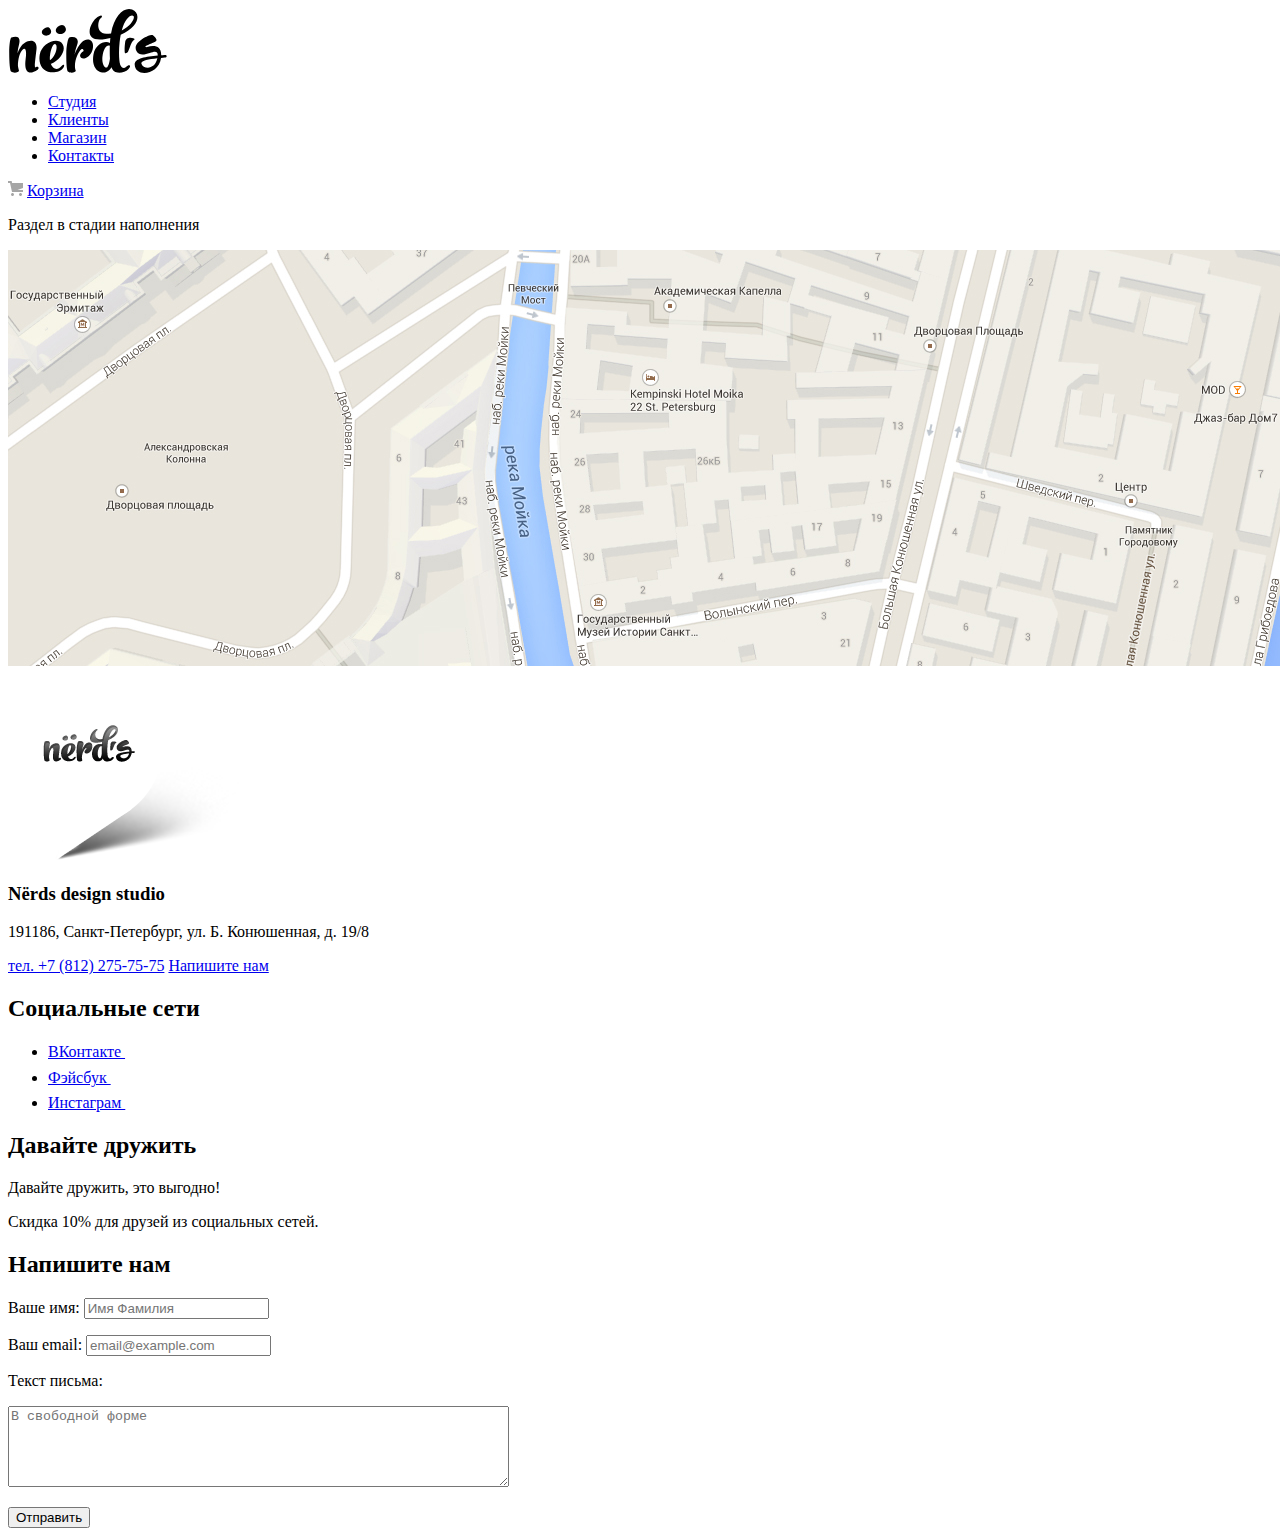
==== blank.html @ 5f4d78aa "Обновила графику" ====
<!DOCTYPE html>
<html lang="ru">
  <head>
    <meta charset="utf-8">
    <title>HTML Academy: Нёрдс</title>
  </head>
  <body>
    <header>
      <a href="index.html">
        <img src="img/nerds_logo.svg" alt="Логотип Нёрдс" width="160" height="65">
      </a>
      <nav aria-label="Меню сайта">
        <ul>
          <li>
            <a href="blank.html">Студия</a>
          </li>
          <li>
            <a href="blank.html">Клиенты</a>
          </li>
          <li>
            <a href="catalog.html">Магазин</a>
          </li>
          <li>
            <a href="blank.html">Контакты</a>
          </li>
        </ul>
      </nav>
      <img src="img/cart-icon.svg" alt="Корзина" width="15" height="15">
      <a href="blank.html">Корзина</a>
    </header>
    <main>
        <p>Раздел в стадии наполнения</p>
    </main>
    <footer>
        <div>
          <img src="img/map.jpg" alt="Карта" width="1440" height="416">
          <img src="img/map-marker1.png" alt="Маркер" width="231" height="190">
            <!--  <iframe src="https://www.google.com/maps/embed?pb=!1m18!1m12!1m3!1d2819.5283589627174!2d38.97233031541479!3d45.03449897909824!2m3!1f0!2f0!3f0!3m2!1i1024!2i768!4f13.1!3m3!1m2!1s0x0%3A0x0!2zNDXCsDAyJzA0LjIiTiAzOMKwNTgnMjguMyJF!5e0!3m2!1sru!2sru!4v1589564414701!5m2!1sru!2sru" width="600" height="450" frameborder="0" style="border:0;" allowfullscreen="" aria-hidden="false" tabindex="0"></iframe> -->
        </div>
        <div>
          <h3>Nёrds design studio</h3>
          <p>191186, Санкт-Петербург, ул. Б. Конюшенная, д. 19/8 </p>
          <a href="tel:+78122757575">тел. +7 (812) 275-75-75</a> 
          <a href="blank.html">Напишите нам</a>
        </div>
        <section>
          <h2>Социальные сети</h2>
          <ul>
            <li>
              <a href="https://vk.com/#">ВКонтакте 
                <img src="img/vk-icon.svg" alt="Вк">
              </a> 
            </li>
            <li>
              <a href="https://ru-ru.facebook.com/#">Фэйсбук
                <img src="img/fb-icon.svg" alt="Фэйсбук">
              </a>
            </li>
            <li>
              <a href="https://www.instagram.com/#">Инстаграм
                <img src="img/insta-icon.svg" alt="Инстаграм">
              </a>
            </li>
          </ul>
        </section>
        <section>
          <h2>Давайте дружить</h2>
          <p>Давайте дружить, это выгодно!</p>
          <p>Скидка 10% для друзей из социальных сетей.</p>
        </section>
      </footer>
      <section>
        <h2>Напишите нам</h2>
        <form action="https://echo.htmlacademy.ru/" method="POST">
          <p>
            <label for="appointment-name">Ваше имя:</label>
            <input type="text" name="name" id="appointment-name" placeholder="Имя Фамилия">
        </p>
        <p>
          <label for="appointment-mail">Ваш email:</label>
          <input type="mail" name="mail" id="appointment-mail" placeholder="email@example.com">
        </p>
        <p>
          <p>Текст письма:</p>
          <textarea name="comment" id="appointment-comment" cols="60" rows="5"placeholder="В свободной форме"></textarea>
        </p>
        <button type="submit">Отправить</button>
        </form>
      </section>
    </body>
  </html>
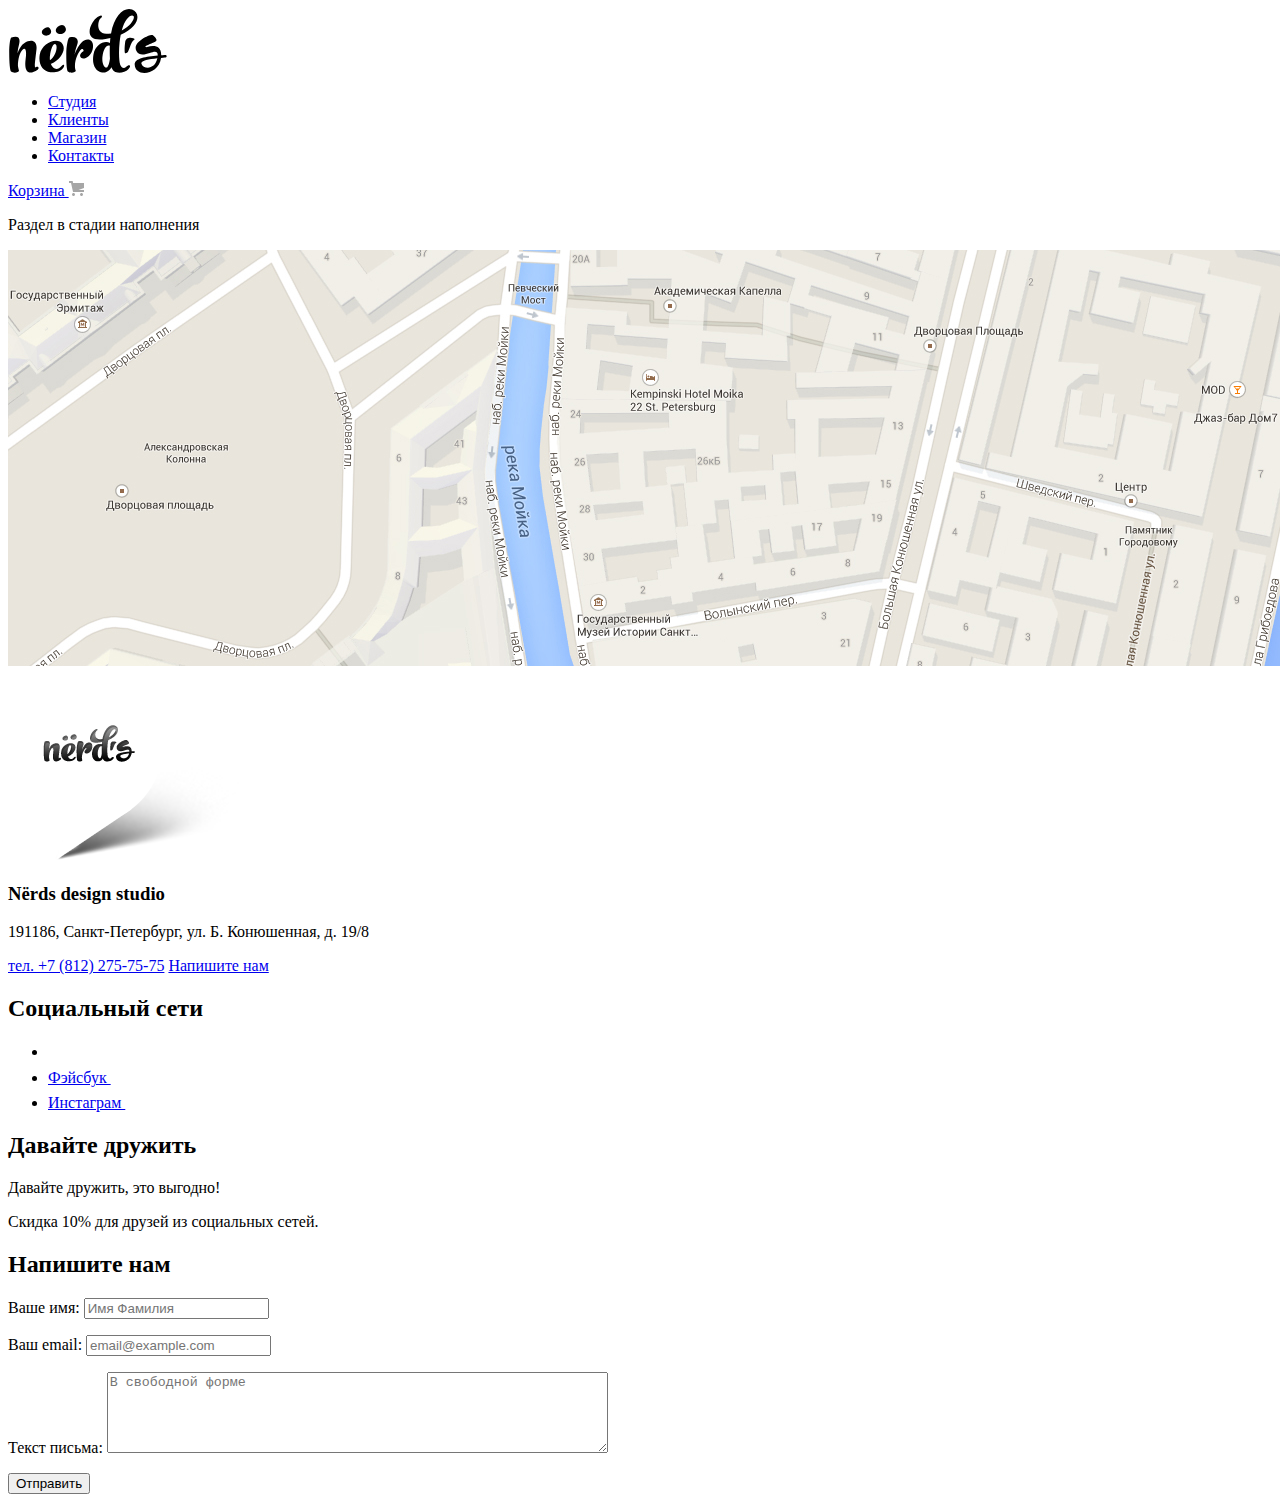
==== commit 86d3e753: "Исправление замечаний" ====
--- a/blank.html
+++ b/blank.html
@@ -25,8 +25,13 @@
           </li>
         </ul>
       </nav>
-      <img src="img/cart-icon.svg" alt="Корзина" width="15" height="15">
-      <a href="blank.html">Корзина</a>
+      <a href="#">Корзина
+        <svg width="15" height="15" viewBox="0 0 15 15" fill="none" xmlns="http://www.w3.org/2000/svg">
+          <path d="M4.5 15C5.32843 15 6 14.3284 6 13.5C6 12.6716 5.32843 12 4.5 12C3.67157 12 3 12.6716 3 13.5C3 14.3284 3.67157 15 4.5 15Z" fill="#A6A6A6"/>
+          <path d="M12.5 15C13.3284 15 14 14.3284 14 13.5C14 12.6716 13.3284 12 12.5 12C11.6716 12 11 12.6716 11 13.5C11 14.3284 11.6716 15 12.5 15Z" fill="#A6A6A6"/>
+          <path d="M15 2H4.07L3.648 0H0V2H2.031L4.016 11H15V9H9.441L15 6.951V2Z" fill="#A6A6A6"/>
+        </svg>
+      </a>
     </header>
     <main>
         <p>Раздел в стадии наполнения</p>
@@ -44,21 +49,26 @@
           <a href="blank.html">Напишите нам</a>
         </div>
         <section>
-          <h2>Социальные сети</h2>
+          <h2>Социальный сети</h2>
           <ul>
             <li>
-              <a href="https://vk.com/#">ВКонтакте 
-                <img src="img/vk-icon.svg" alt="Вк">
+              <svg xmlns="http://www.w3.org/2000/svg" width="26" height="15" viewBox="0 0 26 15">
+                <path fill="#FFF" d="M16.138 11.51c.956-.309 2.18 2.04 3.483 2.939.978.681 1.727.534 1.727.534l3.473-.05s1.815-.112.957-1.554c-.071-.12-.503-1.069-2.585-3.022-2.177-2.043-1.882-1.712.739-5.244 1.597-2.153 2.236-3.468 2.036-4.028-.192-.539-1.365-.399-1.365-.399L20.69.713c-.381.001-.704.119-.851.515-.003.004-.621 1.666-1.445 3.079-1.741 2.989-2.436 3.148-2.724 2.961-.661-.433-.494-1.737-.494-2.664 0-2.897.432-4.105-.846-4.417-.427-.104-.739-.172-1.828-.182-1.392-.021-2.574 0-3.244.329-.445.223-.786.712-.579.74.26.035.843.16 1.155.586.401.552.389 1.789.389 1.789s.229 3.411-.54 3.834c-.528.29-1.25-.302-2.803-3.016-.793-1.388-1.392-2.922-1.392-2.922s-.116-.285-.326-.441c-.25-.185-.6-.244-.6-.244L.848.684S.29.7.085.946c-.182.218-.015.668-.015.668s2.909 6.881 6.203 10.347c3.02 3.182 6.452 2.971 6.452 2.971h1.555s.469-.054.709-.312c.224-.24.214-.691.214-.691s-.031-2.109.935-2.419z"/>
+              </svg>
               </a> 
             </li>
             <li>
               <a href="https://ru-ru.facebook.com/#">Фэйсбук
-                <img src="img/fb-icon.svg" alt="Фэйсбук">
+                <svg xmlns="http://www.w3.org/2000/svg" width="12" height="22" viewBox="0 0 12 22">
+                  <path fill="#FFF" d="M12 4V0H8a4 4 0 0 0-4 4v4H0v4h4v10h4V12h4V8H8V4h4z"/>
+                </svg>
               </a>
             </li>
             <li>
               <a href="https://www.instagram.com/#">Инстаграм
-                <img src="img/insta-icon.svg" alt="Инстаграм">
+                <svg xmlns="http://www.w3.org/2000/svg" width="21" height="21" viewBox="0 0 21 21">
+                  <path fill="#FFF" d="M18 0H3C1.35 0 0 1.35 0 3v15c0 1.65 1.35 3 3 3h15c1.65 0 3-1.35 3-3V3c0-1.65-1.35-3-3-3zm-7.5 7c1.93 0 3.5 1.57 3.5 3.5S12.43 14 10.5 14 7 12.43 7 10.5 8.57 7 10.5 7zM18 18H3V9h1.181A6.504 6.504 0 0 0 4 10.5a6.5 6.5 0 1 0 13 0 6.45 6.45 0 0 0-.181-1.5H18v9zm0-11h-4V3h4v4z"/>
+                </svg>
               </a>
             </li>
           </ul>
@@ -73,18 +83,18 @@
         <h2>Напишите нам</h2>
         <form action="https://echo.htmlacademy.ru/" method="POST">
           <p>
-            <label for="appointment-name">Ваше имя:</label>
-            <input type="text" name="name" id="appointment-name" placeholder="Имя Фамилия">
-        </p>
-        <p>
-          <label for="appointment-mail">Ваш email:</label>
-          <input type="mail" name="mail" id="appointment-mail" placeholder="email@example.com">
-        </p>
-        <p>
-          <p>Текст письма:</p>
-          <textarea name="comment" id="appointment-comment" cols="60" rows="5"placeholder="В свободной форме"></textarea>
-        </p>
-        <button type="submit">Отправить</button>
+            <label for="name">Ваше имя:</label>
+            <input type="text" name="name" id="name" placeholder="Имя Фамилия">
+          </p>
+          <p>
+            <label for="mail">Ваш email:</label>
+            <input type="email" name="mail" id="mail" placeholder="email@example.com">
+          </p>
+          <p>
+            <label for="textarea">Текст письма:</label>
+            <textarea id="textarea" name="comment" id="comment" cols="60" rows="5"placeholder="В свободной форме"></textarea>
+          </p>
+          <button type="submit">Отправить</button>
         </form>
       </section>
     </body>
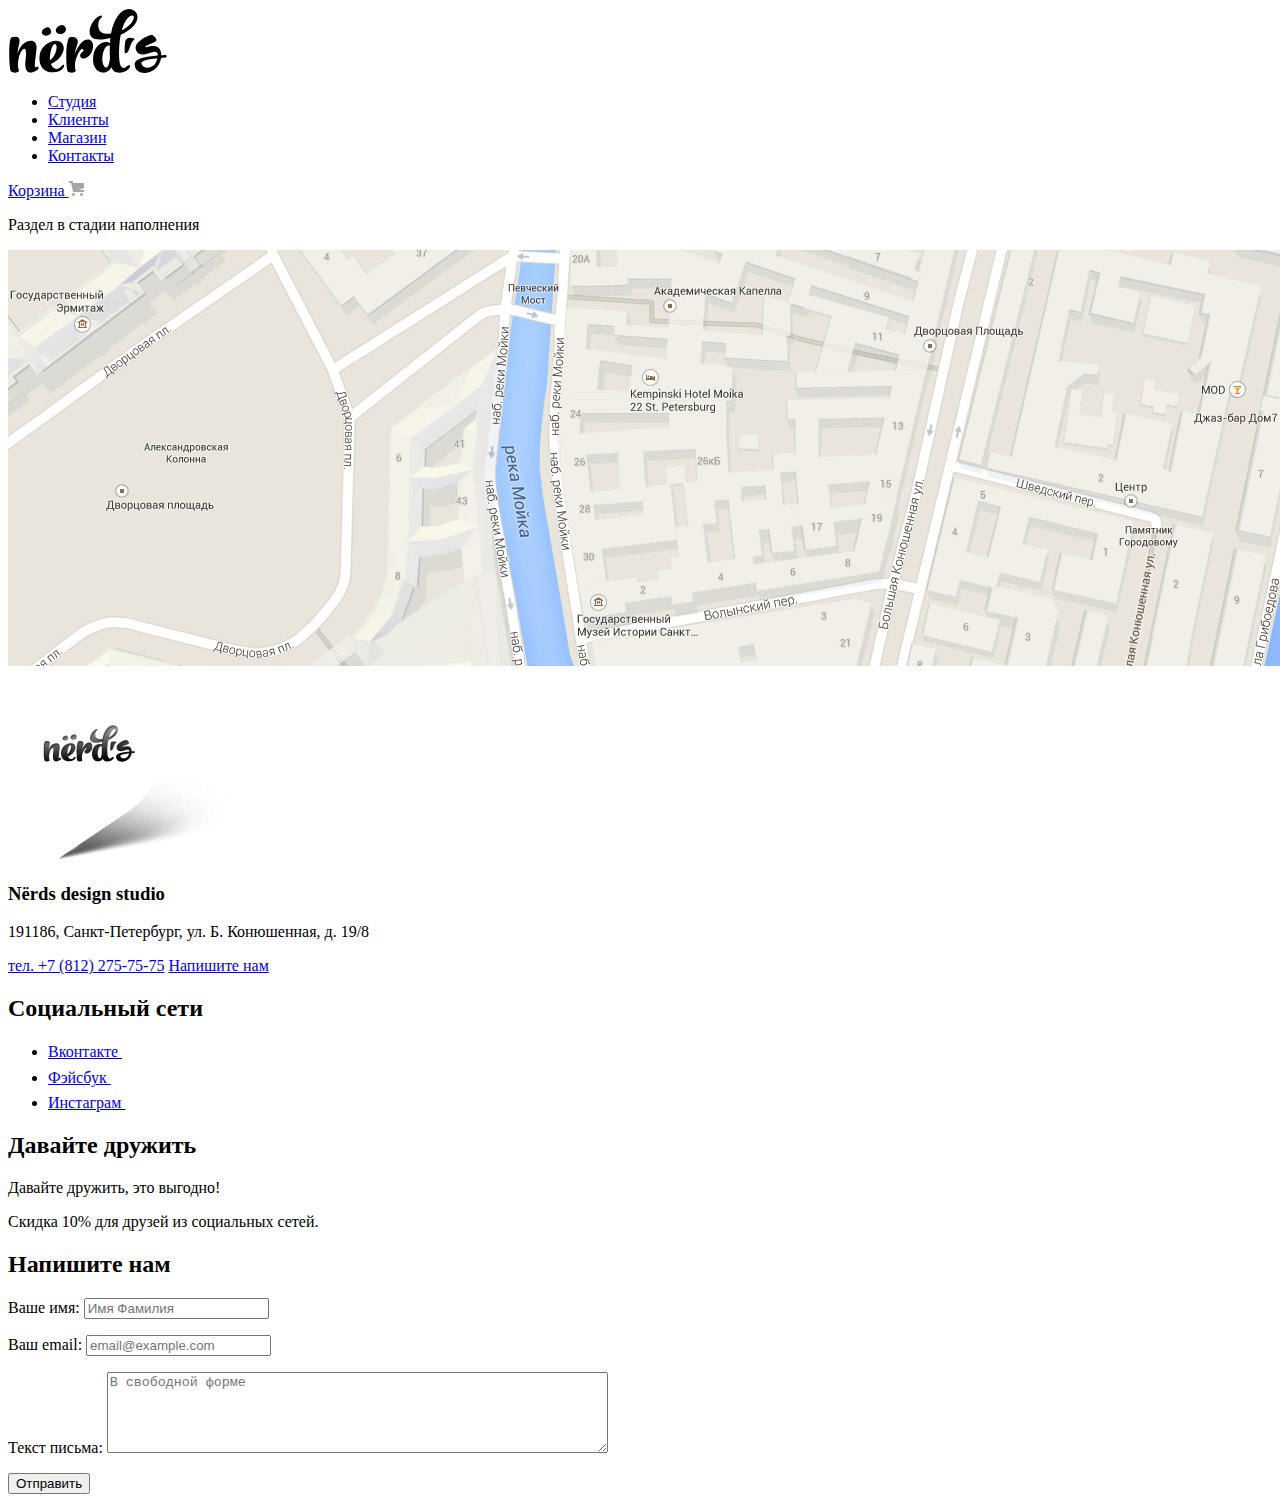
==== commit 77313304: "Доступность и формы" ====
--- a/blank.html
+++ b/blank.html
@@ -49,23 +49,24 @@
           <a href="blank.html">Напишите нам</a>
         </div>
         <section>
-          <h2>Социальный сети</h2>
+          <h2 class="visually-hidden">Социальный сети</h2>
           <ul>
             <li>
-              <svg xmlns="http://www.w3.org/2000/svg" width="26" height="15" viewBox="0 0 26 15">
-                <path fill="#FFF" d="M16.138 11.51c.956-.309 2.18 2.04 3.483 2.939.978.681 1.727.534 1.727.534l3.473-.05s1.815-.112.957-1.554c-.071-.12-.503-1.069-2.585-3.022-2.177-2.043-1.882-1.712.739-5.244 1.597-2.153 2.236-3.468 2.036-4.028-.192-.539-1.365-.399-1.365-.399L20.69.713c-.381.001-.704.119-.851.515-.003.004-.621 1.666-1.445 3.079-1.741 2.989-2.436 3.148-2.724 2.961-.661-.433-.494-1.737-.494-2.664 0-2.897.432-4.105-.846-4.417-.427-.104-.739-.172-1.828-.182-1.392-.021-2.574 0-3.244.329-.445.223-.786.712-.579.74.26.035.843.16 1.155.586.401.552.389 1.789.389 1.789s.229 3.411-.54 3.834c-.528.29-1.25-.302-2.803-3.016-.793-1.388-1.392-2.922-1.392-2.922s-.116-.285-.326-.441c-.25-.185-.6-.244-.6-.244L.848.684S.29.7.085.946c-.182.218-.015.668-.015.668s2.909 6.881 6.203 10.347c3.02 3.182 6.452 2.971 6.452 2.971h1.555s.469-.054.709-.312c.224-.24.214-.691.214-.691s-.031-2.109.935-2.419z"/>
-              </svg>
+              <a href="https://ru-ru.facebook.com/#" class="visually-hidden">Вконтакте
+                <svg xmlns="http://www.w3.org/2000/svg" width="26" height="15" viewBox="0 0 26 15">
+                  <path fill="#FFF" d="M16.138 11.51c.956-.309 2.18 2.04 3.483 2.939.978.681 1.727.534 1.727.534l3.473-.05s1.815-.112.957-1.554c-.071-.12-.503-1.069-2.585-3.022-2.177-2.043-1.882-1.712.739-5.244 1.597-2.153 2.236-3.468 2.036-4.028-.192-.539-1.365-.399-1.365-.399L20.69.713c-.381.001-.704.119-.851.515-.003.004-.621 1.666-1.445 3.079-1.741 2.989-2.436 3.148-2.724 2.961-.661-.433-.494-1.737-.494-2.664 0-2.897.432-4.105-.846-4.417-.427-.104-.739-.172-1.828-.182-1.392-.021-2.574 0-3.244.329-.445.223-.786.712-.579.74.26.035.843.16 1.155.586.401.552.389 1.789.389 1.789s.229 3.411-.54 3.834c-.528.29-1.25-.302-2.803-3.016-.793-1.388-1.392-2.922-1.392-2.922s-.116-.285-.326-.441c-.25-.185-.6-.244-.6-.244L.848.684S.29.7.085.946c-.182.218-.015.668-.015.668s2.909 6.881 6.203 10.347c3.02 3.182 6.452 2.971 6.452 2.971h1.555s.469-.054.709-.312c.224-.24.214-.691.214-.691s-.031-2.109.935-2.419z"/>
+                </svg>
               </a> 
             </li>
             <li>
-              <a href="https://ru-ru.facebook.com/#">Фэйсбук
+              <a href="https://ru-ru.facebook.com/#"class="visually-hidden">Фэйсбук
                 <svg xmlns="http://www.w3.org/2000/svg" width="12" height="22" viewBox="0 0 12 22">
                   <path fill="#FFF" d="M12 4V0H8a4 4 0 0 0-4 4v4H0v4h4v10h4V12h4V8H8V4h4z"/>
                 </svg>
               </a>
             </li>
             <li>
-              <a href="https://www.instagram.com/#">Инстаграм
+              <a href="https://www.instagram.com/#" class="visually-hidden">Инстаграм
                 <svg xmlns="http://www.w3.org/2000/svg" width="21" height="21" viewBox="0 0 21 21">
                   <path fill="#FFF" d="M18 0H3C1.35 0 0 1.35 0 3v15c0 1.65 1.35 3 3 3h15c1.65 0 3-1.35 3-3V3c0-1.65-1.35-3-3-3zm-7.5 7c1.93 0 3.5 1.57 3.5 3.5S12.43 14 10.5 14 7 12.43 7 10.5 8.57 7 10.5 7zM18 18H3V9h1.181A6.504 6.504 0 0 0 4 10.5a6.5 6.5 0 1 0 13 0 6.45 6.45 0 0 0-.181-1.5H18v9zm0-11h-4V3h4v4z"/>
                 </svg>
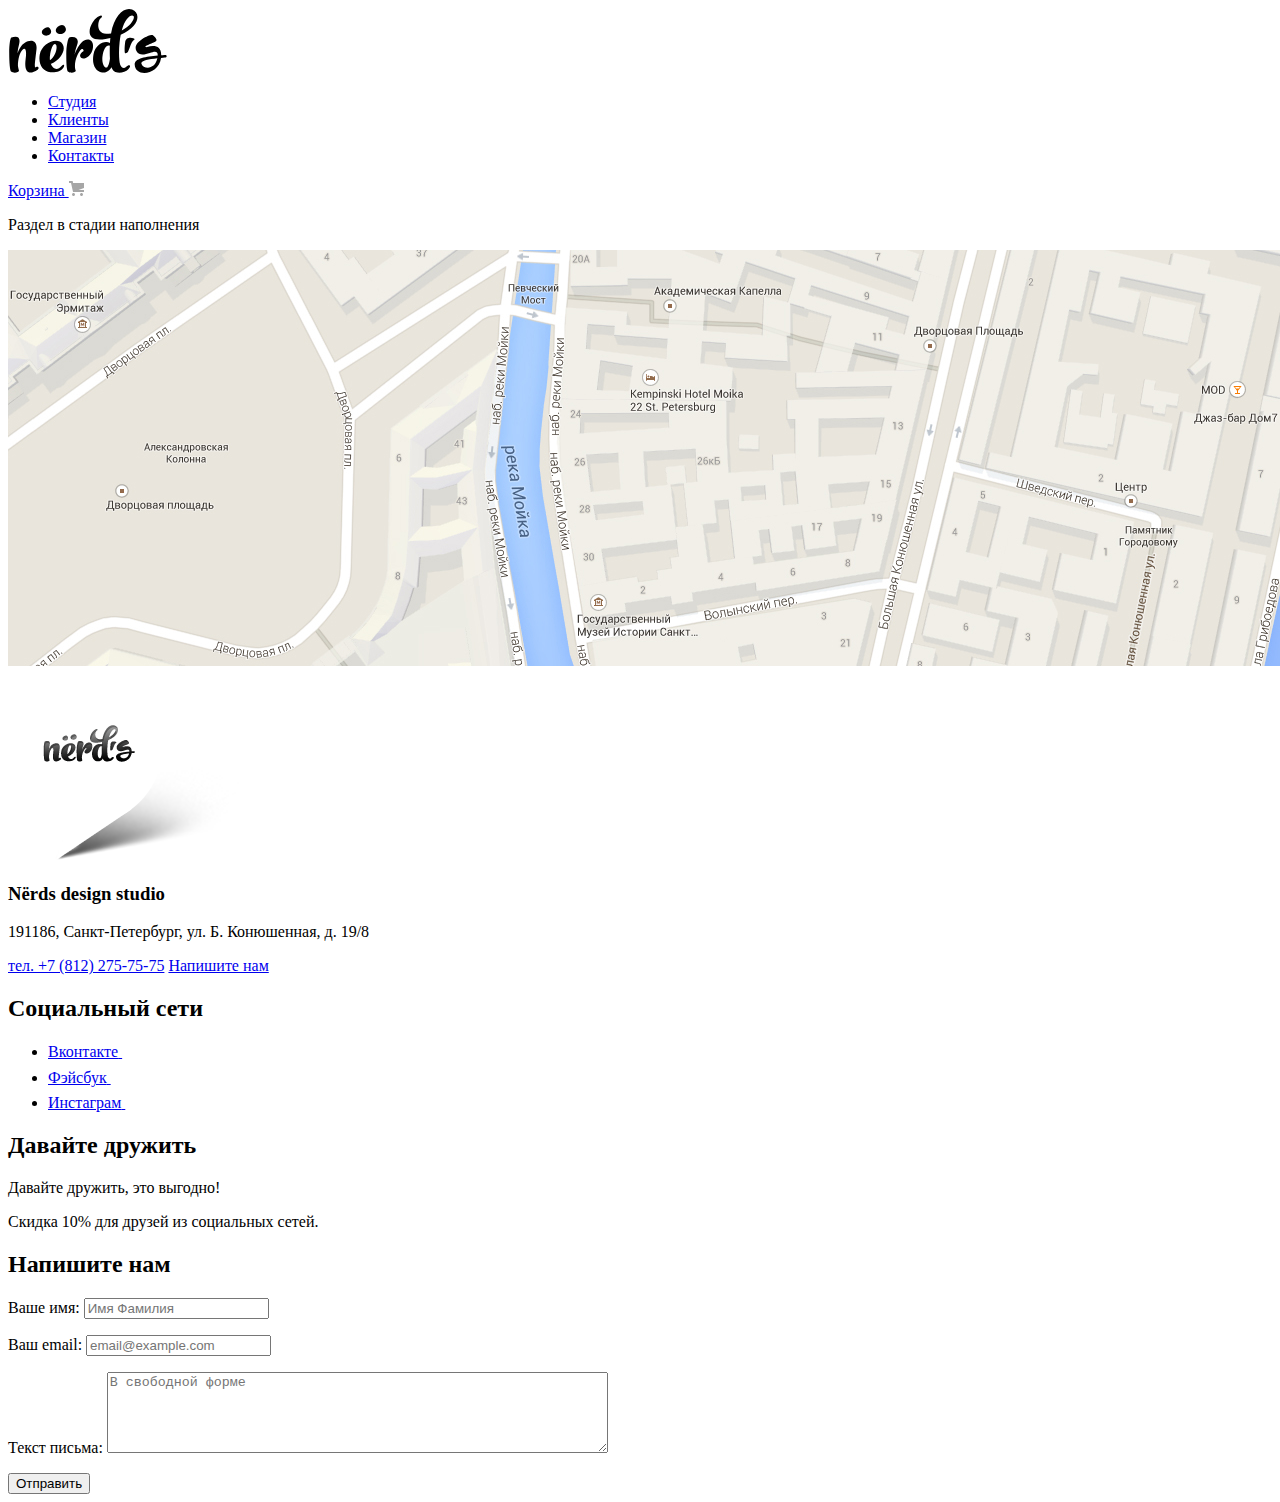
==== commit 2ab2f08e: "Продолжаем разметку" ====
--- a/blank.html
+++ b/blank.html
@@ -34,7 +34,7 @@
       </a>
     </header>
     <main>
-        <p>Раздел в стадии наполнения</p>
+      <p>Раздел в стадии наполнения</p>
     </main>
     <footer>
         <div>
@@ -52,21 +52,21 @@
           <h2 class="visually-hidden">Социальный сети</h2>
           <ul>
             <li>
-              <a href="https://ru-ru.facebook.com/#" class="visually-hidden">Вконтакте
+              <a href="https://ru-ru.facebook.com/#"><span class="visually-hidden">Вконтакте</span> 
                 <svg xmlns="http://www.w3.org/2000/svg" width="26" height="15" viewBox="0 0 26 15">
                   <path fill="#FFF" d="M16.138 11.51c.956-.309 2.18 2.04 3.483 2.939.978.681 1.727.534 1.727.534l3.473-.05s1.815-.112.957-1.554c-.071-.12-.503-1.069-2.585-3.022-2.177-2.043-1.882-1.712.739-5.244 1.597-2.153 2.236-3.468 2.036-4.028-.192-.539-1.365-.399-1.365-.399L20.69.713c-.381.001-.704.119-.851.515-.003.004-.621 1.666-1.445 3.079-1.741 2.989-2.436 3.148-2.724 2.961-.661-.433-.494-1.737-.494-2.664 0-2.897.432-4.105-.846-4.417-.427-.104-.739-.172-1.828-.182-1.392-.021-2.574 0-3.244.329-.445.223-.786.712-.579.74.26.035.843.16 1.155.586.401.552.389 1.789.389 1.789s.229 3.411-.54 3.834c-.528.29-1.25-.302-2.803-3.016-.793-1.388-1.392-2.922-1.392-2.922s-.116-.285-.326-.441c-.25-.185-.6-.244-.6-.244L.848.684S.29.7.085.946c-.182.218-.015.668-.015.668s2.909 6.881 6.203 10.347c3.02 3.182 6.452 2.971 6.452 2.971h1.555s.469-.054.709-.312c.224-.24.214-.691.214-.691s-.031-2.109.935-2.419z"/>
                 </svg>
               </a> 
             </li>
             <li>
-              <a href="https://ru-ru.facebook.com/#"class="visually-hidden">Фэйсбук
+              <a href="https://ru-ru.facebook.com/#"><span class="visually-hidden">Фэйсбук</span>
                 <svg xmlns="http://www.w3.org/2000/svg" width="12" height="22" viewBox="0 0 12 22">
                   <path fill="#FFF" d="M12 4V0H8a4 4 0 0 0-4 4v4H0v4h4v10h4V12h4V8H8V4h4z"/>
                 </svg>
               </a>
             </li>
             <li>
-              <a href="https://www.instagram.com/#" class="visually-hidden">Инстаграм
+              <a href="https://www.instagram.com/#"><span class="visually-hidden">Инстаграм</span>
                 <svg xmlns="http://www.w3.org/2000/svg" width="21" height="21" viewBox="0 0 21 21">
                   <path fill="#FFF" d="M18 0H3C1.35 0 0 1.35 0 3v15c0 1.65 1.35 3 3 3h15c1.65 0 3-1.35 3-3V3c0-1.65-1.35-3-3-3zm-7.5 7c1.93 0 3.5 1.57 3.5 3.5S12.43 14 10.5 14 7 12.43 7 10.5 8.57 7 10.5 7zM18 18H3V9h1.181A6.504 6.504 0 0 0 4 10.5a6.5 6.5 0 1 0 13 0 6.45 6.45 0 0 0-.181-1.5H18v9zm0-11h-4V3h4v4z"/>
                 </svg>
@@ -93,7 +93,7 @@
           </p>
           <p>
             <label for="textarea">Текст письма:</label>
-            <textarea id="textarea" name="comment" id="comment" cols="60" rows="5"placeholder="В свободной форме"></textarea>
+            <textarea id="textarea" name="comment" id="comment" cols="60" rows="5" placeholder="В свободной форме"></textarea>
           </p>
           <button type="submit">Отправить</button>
         </form>
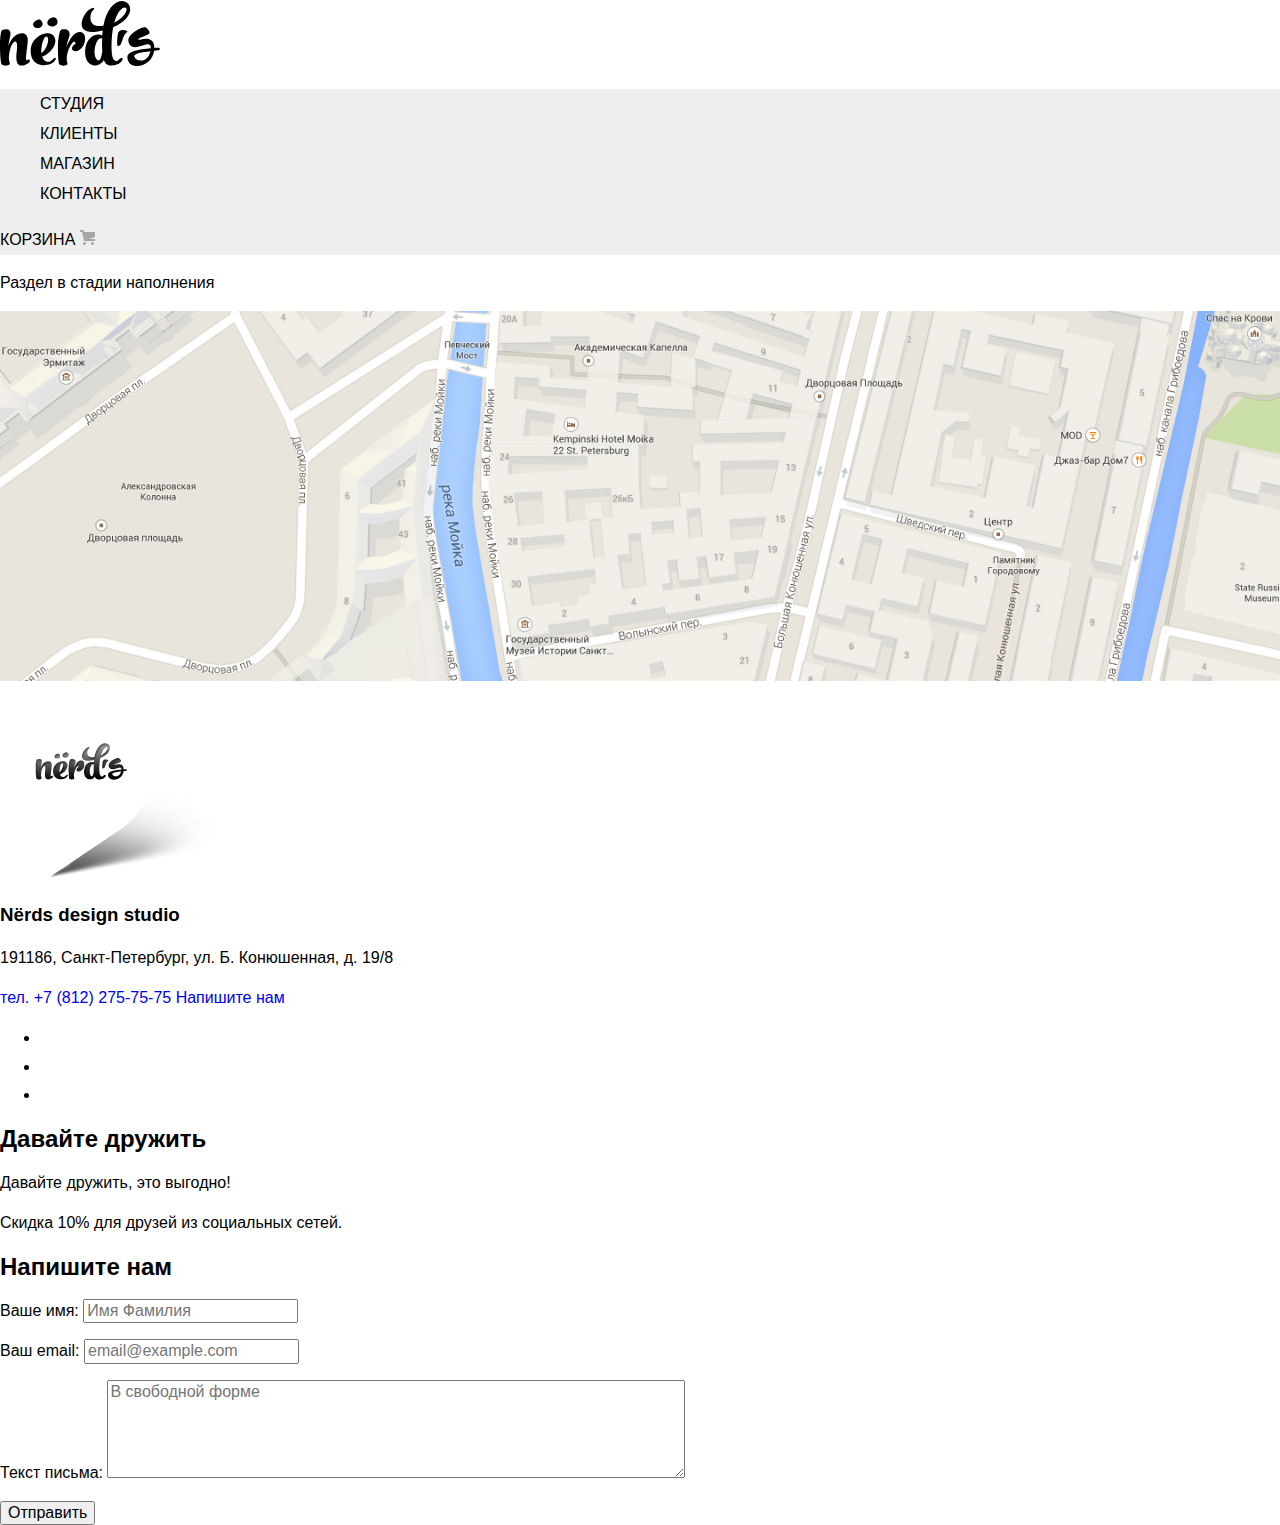
==== commit dfa96c2b: "add style" ====
--- a/blank.html
+++ b/blank.html
@@ -2,6 +2,9 @@
 <html lang="ru">
   <head>
     <meta charset="utf-8">
+    <link href="https://fonts.googleapis.com/css2?family=Roboto:wght@400;700&display=swap" rel="stylesheet">
+    <link href="css/normalize.css" rel="stylesheet">
+    <link href="css/style.css" rel="stylesheet">
     <title>HTML Academy: Нёрдс</title>
   </head>
   <body>
@@ -9,8 +12,8 @@
       <a href="index.html">
         <img src="img/nerds_logo.svg" alt="Логотип Нёрдс" width="160" height="65">
       </a>
-      <nav aria-label="Меню сайта">
-        <ul>
+      <nav class="maim-navigation" aria-label="Меню сайта">
+        <ul class="site-navigation">
           <li>
             <a href="blank.html">Студия</a>
           </li>
@@ -24,14 +27,16 @@
             <a href="blank.html">Контакты</a>
           </li>
         </ul>
+        <div class="basket-navigation">
+          <a href="#">Корзина
+            <svg width="15" height="15" viewBox="0 0 15 15" fill="none" xmlns="http://www.w3.org/2000/svg">
+              <path d="M4.5 15C5.32843 15 6 14.3284 6 13.5C6 12.6716 5.32843 12 4.5 12C3.67157 12 3 12.6716 3 13.5C3 14.3284 3.67157 15 4.5 15Z" fill="#A6A6A6"/>
+              <path d="M12.5 15C13.3284 15 14 14.3284 14 13.5C14 12.6716 13.3284 12 12.5 12C11.6716 12 11 12.6716 11 13.5C11 14.3284 11.6716 15 12.5 15Z" fill="#A6A6A6"/>
+              <path d="M15 2H4.07L3.648 0H0V2H2.031L4.016 11H15V9H9.441L15 6.951V2Z" fill="#A6A6A6"/>
+            </svg>
+          </a>
+        </div>
       </nav>
-      <a href="#">Корзина
-        <svg width="15" height="15" viewBox="0 0 15 15" fill="none" xmlns="http://www.w3.org/2000/svg">
-          <path d="M4.5 15C5.32843 15 6 14.3284 6 13.5C6 12.6716 5.32843 12 4.5 12C3.67157 12 3 12.6716 3 13.5C3 14.3284 3.67157 15 4.5 15Z" fill="#A6A6A6"/>
-          <path d="M12.5 15C13.3284 15 14 14.3284 14 13.5C14 12.6716 13.3284 12 12.5 12C11.6716 12 11 12.6716 11 13.5C11 14.3284 11.6716 15 12.5 15Z" fill="#A6A6A6"/>
-          <path d="M15 2H4.07L3.648 0H0V2H2.031L4.016 11H15V9H9.441L15 6.951V2Z" fill="#A6A6A6"/>
-        </svg>
-      </a>
     </header>
     <main>
       <p>Раздел в стадии наполнения</p>
--- a/css/style.css
+++ b/css/style.css
@@ -0,0 +1,202 @@
+@font-face {
+    font-family: 'Roboto';
+    font-style: normal;
+    font-weight: 400;
+    src: url('../fonts/roboto-v20-latin_cyrillic-regular.woff2') format('woff2'), /* Super Modern Browsers */
+         url('../fonts/roboto-v20-latin_cyrillic-regular.woff') format('woff'), /* Modern Browsers */
+}
+@font-face {
+     font-family: 'Roboto';
+     font-style: normal;
+     font-weight: 500;
+     src: url('../fonts/roboto-v20-latin-500.woff2') format('woff2'), /* Super Modern Browsers */
+          url('../fonts/roboto-v20-latin-500.woff') format('woff'), /* Modern Browsers */
+}
+@font-face {
+     font-family: 'Roboto';
+     font-style: normal;
+     font-weight: 700;
+     src: url('../fonts/roboto-v20-latin_cyrillic-700.woff2') format('woff2'), /* Super Modern Browsers */
+          url('../fonts/roboto-v20-latin_cyrillic-700.woff') format('woff'), /* Modern Browsers */
+}
+
+/* Variables */
+:root {
+     --basic-black: #000000;
+     --basic-dark-gray: #283136;
+     --basic-gray: #444444;
+     --basic-light-gray: #666666;
+     --basic-soft-gray: #A7A7A7;
+     --basic-dark-white: #EEEEEE;
+     --basic-white: #FFFFFF;
+     --basic-soft-red: #FB565A;
+     --basic-soft-green: #00CA74;
+     --basic-soft-yellow: #EFC849;
+}
+  /* Global */
+body {
+     min-width: 1197px;
+     margin: 0;
+     padding: 0;
+     font-family: "Roboto", sans-serif;
+     font-size: 16px;
+     line-height: 24px;
+     font-weight: 400;
+     color: var(--basic-black);
+     background-color: var(--basic-white);
+}
+
+a {
+     text-decoration: none;
+}
+
+img {
+     max-width: 100%;
+     height: auto;
+}
+
+.visually-hidden {
+     position: absolute;
+     width: 1px;
+     height: 1px;
+     margin: -1px;
+     border: 0;
+     padding: 0;
+     clip: rect(0 0 0 0);
+     overflow: hidden;
+}
+.maim-navigation {
+     font-size: 16px;
+     line-height: 30px;
+     color: var( --basic-black);
+     background-color: var(--basic-dark-white);
+     text-transform: uppercase;
+}
+
+.site-navigation,
+.category-list,
+.description-list,
+.list-of-partners,
+.footer-contacts{
+     list-style: none;
+}
+
+.site-navigation-current a:not([href]) {
+     text-decoration: underline;
+     text-decoration-color: var(--basic-soft-red);
+}
+
+/* User navigation */
+.site-navigation a,
+.basket-navigation a {
+     color: var(--basic-black);
+}
+
+.site-navigation a:hover,
+.basket-navigation a:hover {
+     color: var(--basic-soft-red) ;
+}
+
+.site-navigation a:focus,
+.basket-navigation a:focus{
+     color: var(--basic-soft-gray);
+}
+/* Features */
+
+
+.slogan {
+     font-size: 55px;
+     font-weight: 500;
+     line-height: 55px;
+}
+
+/* Buttom */
+.buttom {
+     color: var(--basic-white);
+     text-transform: uppercase;
+     font-weight:500;
+     background: var(--basic-soft-red);
+     border-radius: 3px;
+     padding: 16px 54px;
+     display: inline-flex;
+}
+
+.buttom-slider-red{
+     color: var(--basic-white);
+     text-transform: uppercase;
+     font-weight:500;
+     background: var(--basic-soft-red);
+     border-radius: 3px;
+     padding: 16px 40px;
+     display: inline-flex;
+}
+
+.buttom-slider-green{
+     color: var(--basic-white);
+     text-transform: uppercase;
+     font-weight:500;
+     background: var(--basic-soft-green);
+     border-radius: 3px;
+     padding: 16px 40px;
+     display: inline-flex;
+}
+
+.buttom-slider-yellow{
+     color: var(--basic-white);
+     text-transform: uppercase;
+     font-weight:500;
+     background: var(--basic-soft-yellow);
+     border-radius: 3px;
+     padding: 16px 40px;
+     display: inline-flex;
+}
+
+/* Сategories */
+
+.categories-slogan{
+     font-weight: bold;
+     font-size: 24px;
+     text-transform: uppercase;
+     line-height: 30px;
+}
+
+/* Description */
+.description-header {
+     font-size: 45px;
+     font-weight: 500;
+     line-height: 45px;
+}
+.description-list-marker{
+     color: var(--basic-soft-red);
+     font-size: 25px;
+     margin: 0 7px;
+}
+
+/* Footer */
+.footer-feedback-header {
+     font-size: 18px;
+     line-height: 30px;
+     font-weight: bold;
+}
+.footer-feedback-description {
+     line-height: 18px;
+     color: var(--basic-light-gray);
+}
+.buttom-feedback {
+     color: var(--basic-white);
+     text-transform: uppercase;
+     font-weight: 500;
+     background: var(--basic-soft-red);
+     border-radius: 3px;
+     padding: 16px 44px;
+     display: inline-flex;
+}
+.footer-header-stock {
+     font-size: 36px;
+     line-height: 36px;
+     font-weight: bold;
+}
+.footer-stock {
+     line-height: 22px;
+     color: var(--basic-gray);
+}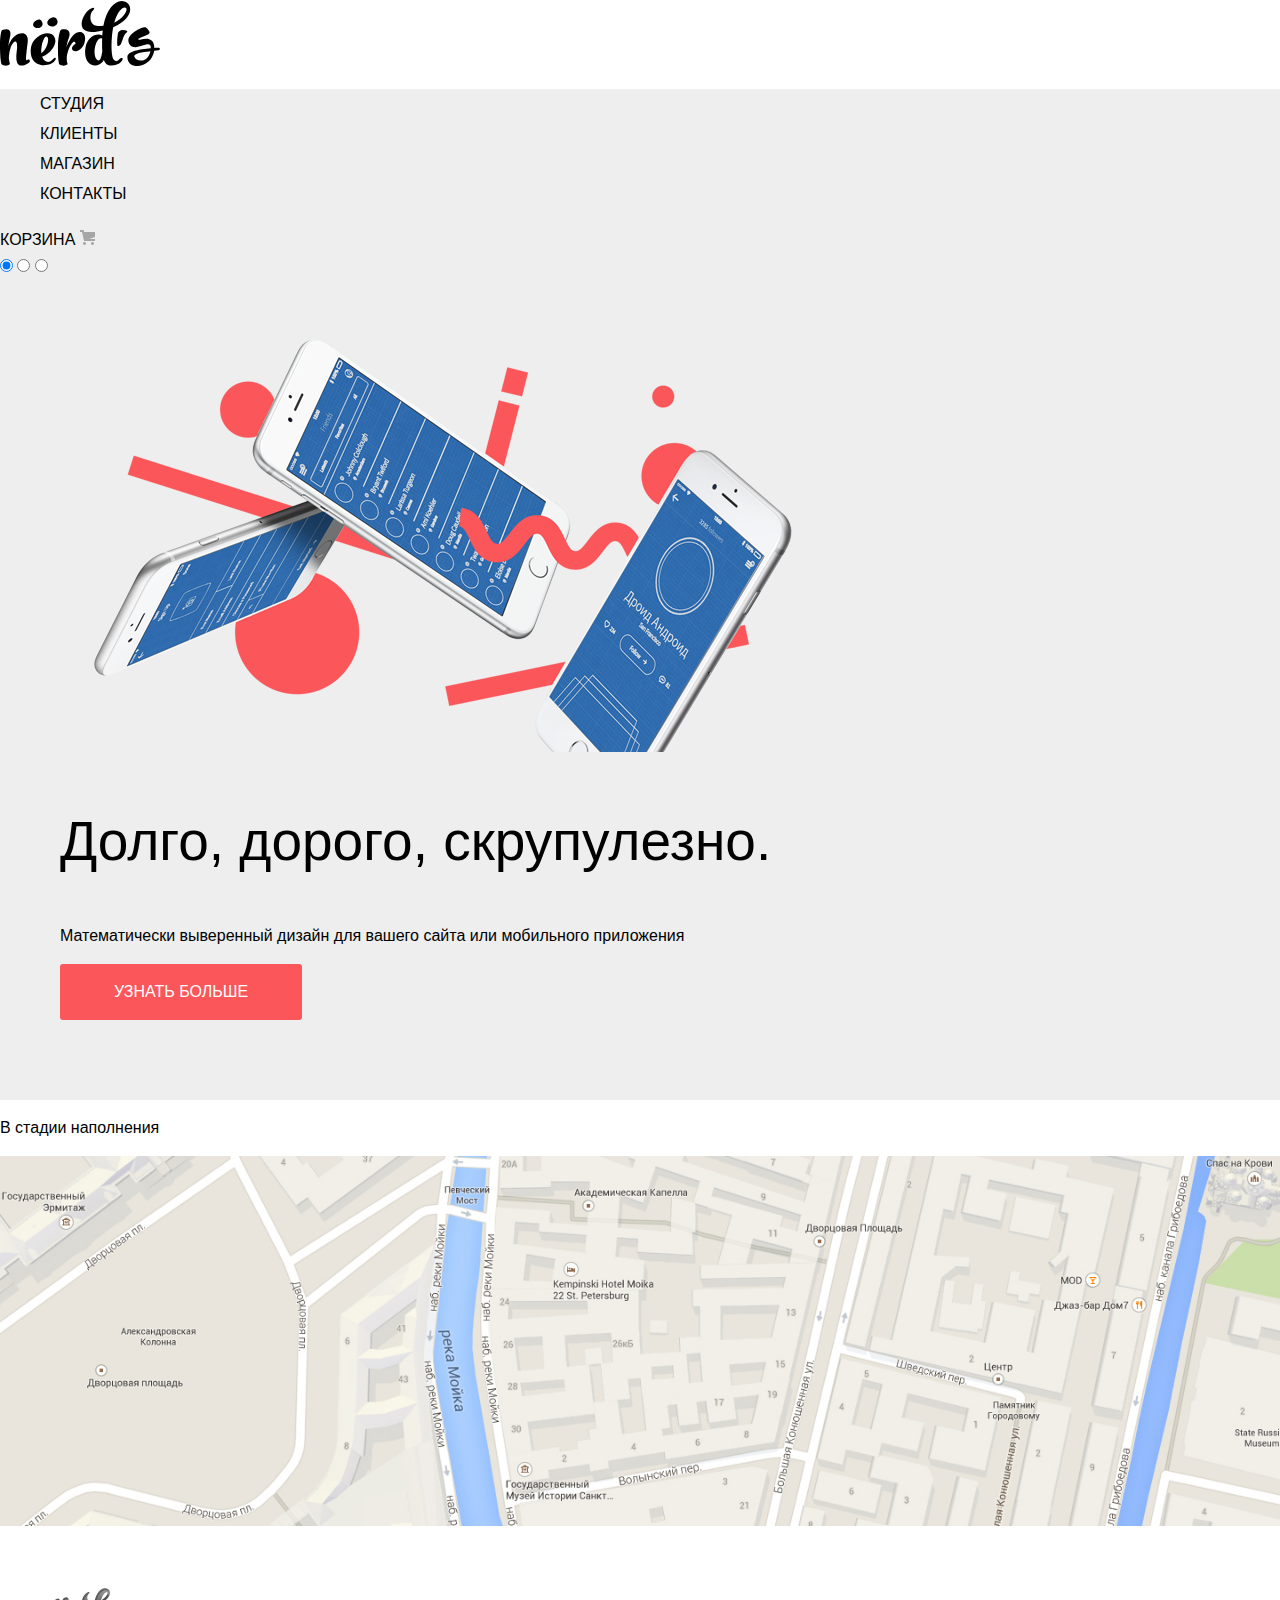
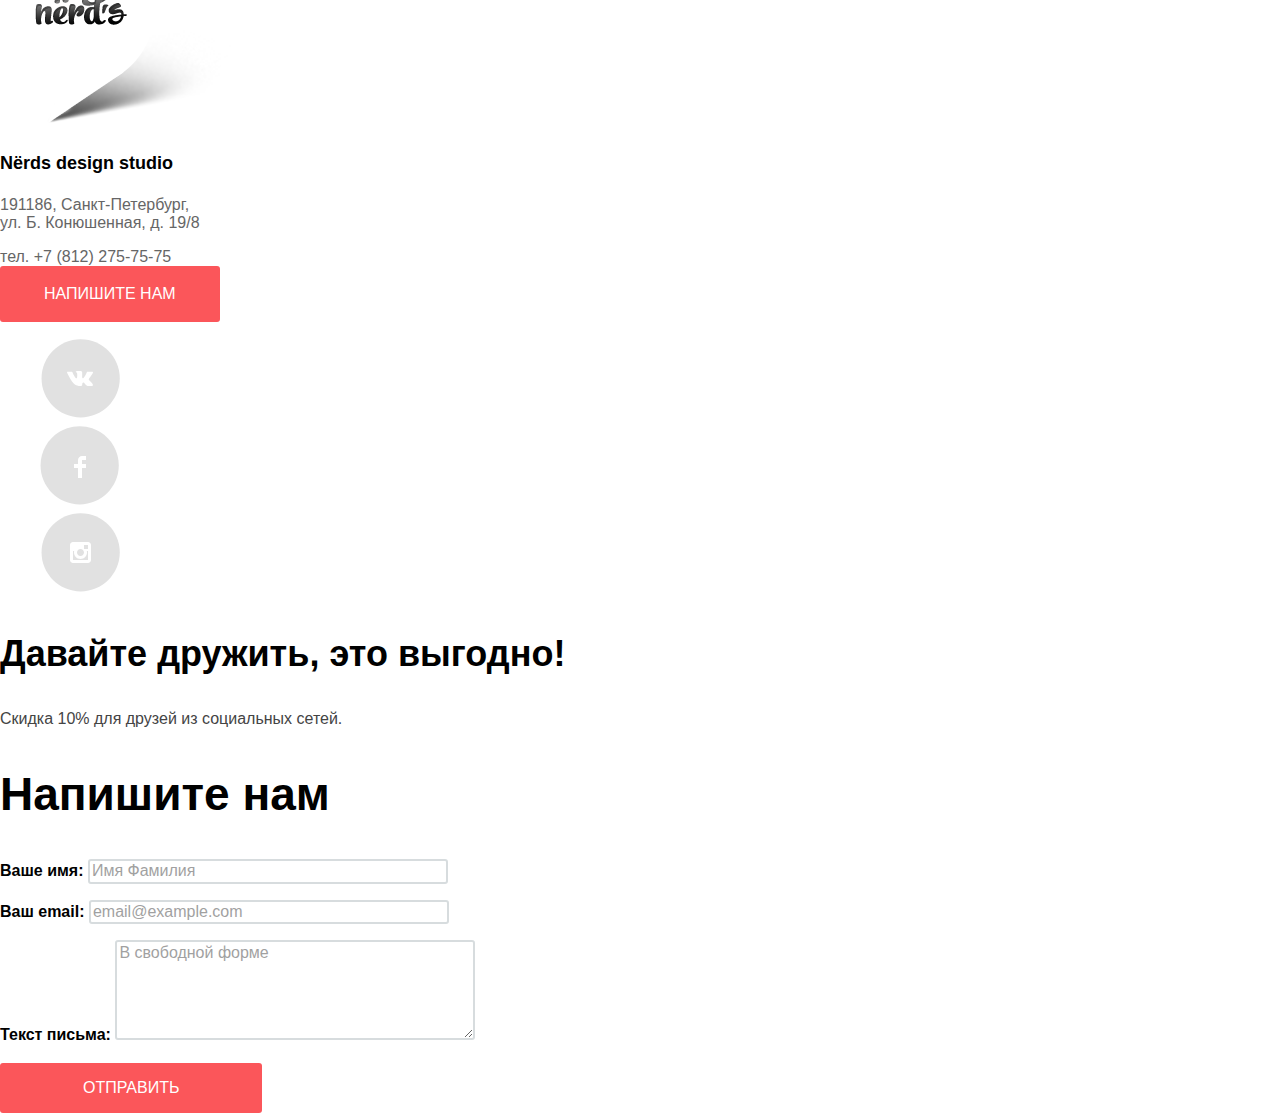
==== commit 371541f4: "Выполнила базовую стилизацию" ====
--- a/blank.html
+++ b/blank.html
@@ -2,10 +2,10 @@
 <html lang="ru">
   <head>
     <meta charset="utf-8">
-    <link href="https://fonts.googleapis.com/css2?family=Roboto:wght@400;700&display=swap" rel="stylesheet">
+    <title>HTML Academy: Нёрдс</title>
+    <link href="https://fonts.googleapis.com/css2?family=Roboto:wght@400;500;700&display=swap" rel="stylesheet">
     <link href="css/normalize.css" rel="stylesheet">
     <link href="css/style.css" rel="stylesheet">
-    <title>HTML Academy: Нёрдс</title>
   </head>
   <body>
     <header>
@@ -27,81 +27,126 @@
             <a href="blank.html">Контакты</a>
           </li>
         </ul>
-        <div class="basket-navigation">
-          <a href="#">Корзина
-            <svg width="15" height="15" viewBox="0 0 15 15" fill="none" xmlns="http://www.w3.org/2000/svg">
-              <path d="M4.5 15C5.32843 15 6 14.3284 6 13.5C6 12.6716 5.32843 12 4.5 12C3.67157 12 3 12.6716 3 13.5C3 14.3284 3.67157 15 4.5 15Z" fill="#A6A6A6"/>
-              <path d="M12.5 15C13.3284 15 14 14.3284 14 13.5C14 12.6716 13.3284 12 12.5 12C11.6716 12 11 12.6716 11 13.5C11 14.3284 11.6716 15 12.5 15Z" fill="#A6A6A6"/>
-              <path d="M15 2H4.07L3.648 0H0V2H2.031L4.016 11H15V9H9.441L15 6.951V2Z" fill="#A6A6A6"/>
-            </svg>
-          </a>
+      <div class="basket-navigation">
+        <a href="#">Корзина
+          <svg width="15" height="15" viewBox="0 0 15 15" fill="none" xmlns="http://www.w3.org/2000/svg">
+            <path d="M4.5 15C5.32843 15 6 14.3284 6 13.5C6 12.6716 5.32843 12 4.5 12C3.67157 12 3 12.6716 3 13.5C3 14.3284 3.67157 15 4.5 15Z" fill="#A6A6A6"/>
+            <path d="M12.5 15C13.3284 15 14 14.3284 14 13.5C14 12.6716 13.3284 12 12.5 12C11.6716 12 11 12.6716 11 13.5C11 14.3284 11.6716 15 12.5 15Z" fill="#A6A6A6"/>
+            <path d="M15 2H4.07L3.648 0H0V2H2.031L4.016 11H15V9H9.441L15 6.951V2Z" fill="#A6A6A6"/>
+          </svg>
+        </a>
+      </div>
+      </nav>
+      <h1 class="visually-hidden">Дизайн-студия Нёрдс</h1>
+      <div class="slider">
+        <input type="radio" name="slider" id="slide-1" checked>
+        <input type="radio" name="slider" id="slide-2">
+        <input type="radio" name="slider" id="slide-3">
+        <div class="slider-controls">
+          <label for="slide-1"></label>
+          <label for="slide-2"></label>
+          <label for="slide-3"></label>
         </div>
-      </nav>
+        <div class="slides">
+          <div class="slide">
+            <div class="slide-text">
+              <img src="img/nerds-index-slide1.png" alt="Изображение телефонов" width="760" height="431">
+              <p class="slogan">Долго, дорого, скрупулезно.</p>
+              <p>Математически выверенный дизайн для вашего сайта или мобильного приложения</p>
+              <a href="blank.html" class="buttom">Узнать больше</a>
+            </div>
+          </div>
+          <div class="slide">
+            <img src="img/nerds-index-slide2.png" alt="Изображение моноблоков" width="760" height="431"> 
+            <p class="slogan">Любим математику, как никто другой</p>
+            <p>Никакого креатива, только математические формулы для расчета идеальных пропорций</p>
+            <a href="blank.html" class="buttom">Узнать больше</a>
+          </div>
+          <div class="slide">
+            <img src="img/nerds-index-slide3.png" alt="Изображение планшета и телефона" width="760" height="431">
+            <p class="slogan">Только ночь, только хардкор</p>
+            <p>Работать днем, как все? Мы против этого. Ближе к полуночи работа только начинается.</p>
+            <a href="blank.html" class="buttom">Узнать больше</a>
+          </div>
+        </div>
+      </div>
     </header>
     <main>
-      <p>Раздел в стадии наполнения</p>
+      <p>В стадии наполнения</p>
     </main>
     <footer>
-        <div>
-          <img src="img/map.jpg" alt="Карта" width="1440" height="416">
-          <img src="img/map-marker1.png" alt="Маркер" width="231" height="190">
-            <!--  <iframe src="https://www.google.com/maps/embed?pb=!1m18!1m12!1m3!1d2819.5283589627174!2d38.97233031541479!3d45.03449897909824!2m3!1f0!2f0!3f0!3m2!1i1024!2i768!4f13.1!3m3!1m2!1s0x0%3A0x0!2zNDXCsDAyJzA0LjIiTiAzOMKwNTgnMjguMyJF!5e0!3m2!1sru!2sru!4v1589564414701!5m2!1sru!2sru" width="600" height="450" frameborder="0" style="border:0;" allowfullscreen="" aria-hidden="false" tabindex="0"></iframe> -->
+      <div>
+        <img src="img/map.jpg" alt="Карта расположения дизайн-студии (Санкт-Петербург, ул. Б. Конюшенная, д. 19/8)" width="1440" height="416">
+        <img src="img/map-marker1.png" alt="Маркер" width="231" height="190">
+          <!--  <iframe src="https://www.google.com/maps/embed?pb=!1m18!1m12!1m3!1d2819.5283589627174!2d38.97233031541479!3d45.03449897909824!2m3!1f0!2f0!3f0!3m2!1i1024!2i768!4f13.1!3m3!1m2!1s0x0%3A0x0!2zNDXCsDAyJzA0LjIiTiAzOMKwNTgnMjguMyJF!5e0!3m2!1sru!2sru!4v1589564414701!5m2!1sru!2sru" width="600" height="450" frameborder="0" style="border:0;" allowfullscreen="" aria-hidden="false" tabindex="0"></iframe> -->
+      </div>
+      <div>
+        <h2 class="visually-hidden">Обратная связь</h2>
+        <h3 class="footer-feedback-header">Nёrds design studio</h3>
+        <div class="footer-feedback-description">
+          <p>
+            191186, Санкт-Петербург, <br>
+            ул. Б. Конюшенная, д. 19/8 
+          </p>
+          <a href="tel:+78122757575" class="footer-feedback-description">тел. +7 (812) 275-75-75</a>
         </div>
-        <div>
-          <h3>Nёrds design studio</h3>
-          <p>191186, Санкт-Петербург, ул. Б. Конюшенная, д. 19/8 </p>
-          <a href="tel:+78122757575">тел. +7 (812) 275-75-75</a> 
-          <a href="blank.html">Напишите нам</a>
-        </div>
-        <section>
-          <h2 class="visually-hidden">Социальный сети</h2>
-          <ul>
-            <li>
-              <a href="https://ru-ru.facebook.com/#"><span class="visually-hidden">Вконтакте</span> 
-                <svg xmlns="http://www.w3.org/2000/svg" width="26" height="15" viewBox="0 0 26 15">
-                  <path fill="#FFF" d="M16.138 11.51c.956-.309 2.18 2.04 3.483 2.939.978.681 1.727.534 1.727.534l3.473-.05s1.815-.112.957-1.554c-.071-.12-.503-1.069-2.585-3.022-2.177-2.043-1.882-1.712.739-5.244 1.597-2.153 2.236-3.468 2.036-4.028-.192-.539-1.365-.399-1.365-.399L20.69.713c-.381.001-.704.119-.851.515-.003.004-.621 1.666-1.445 3.079-1.741 2.989-2.436 3.148-2.724 2.961-.661-.433-.494-1.737-.494-2.664 0-2.897.432-4.105-.846-4.417-.427-.104-.739-.172-1.828-.182-1.392-.021-2.574 0-3.244.329-.445.223-.786.712-.579.74.26.035.843.16 1.155.586.401.552.389 1.789.389 1.789s.229 3.411-.54 3.834c-.528.29-1.25-.302-2.803-3.016-.793-1.388-1.392-2.922-1.392-2.922s-.116-.285-.326-.441c-.25-.185-.6-.244-.6-.244L.848.684S.29.7.085.946c-.182.218-.015.668-.015.668s2.909 6.881 6.203 10.347c3.02 3.182 6.452 2.971 6.452 2.971h1.555s.469-.054.709-.312c.224-.24.214-.691.214-.691s-.031-2.109.935-2.419z"/>
-                </svg>
-              </a> 
-            </li>
-            <li>
-              <a href="https://ru-ru.facebook.com/#"><span class="visually-hidden">Фэйсбук</span>
-                <svg xmlns="http://www.w3.org/2000/svg" width="12" height="22" viewBox="0 0 12 22">
-                  <path fill="#FFF" d="M12 4V0H8a4 4 0 0 0-4 4v4H0v4h4v10h4V12h4V8H8V4h4z"/>
-                </svg>
-              </a>
-            </li>
-            <li>
-              <a href="https://www.instagram.com/#"><span class="visually-hidden">Инстаграм</span>
-                <svg xmlns="http://www.w3.org/2000/svg" width="21" height="21" viewBox="0 0 21 21">
-                  <path fill="#FFF" d="M18 0H3C1.35 0 0 1.35 0 3v15c0 1.65 1.35 3 3 3h15c1.65 0 3-1.35 3-3V3c0-1.65-1.35-3-3-3zm-7.5 7c1.93 0 3.5 1.57 3.5 3.5S12.43 14 10.5 14 7 12.43 7 10.5 8.57 7 10.5 7zM18 18H3V9h1.181A6.504 6.504 0 0 0 4 10.5a6.5 6.5 0 1 0 13 0 6.45 6.45 0 0 0-.181-1.5H18v9zm0-11h-4V3h4v4z"/>
-                </svg>
-              </a>
-            </li>
-          </ul>
-        </section>
-        <section>
-          <h2>Давайте дружить</h2>
-          <p>Давайте дружить, это выгодно!</p>
-          <p>Скидка 10% для друзей из социальных сетей.</p>
-        </section>
-      </footer>
+        <a href="blank.html" class="buttom-feedback">Напишите нам</a>
+      </div>
       <section>
-        <h2>Напишите нам</h2>
-        <form action="https://echo.htmlacademy.ru/" method="POST">
-          <p>
-            <label for="name">Ваше имя:</label>
-            <input type="text" name="name" id="name" placeholder="Имя Фамилия">
-          </p>
-          <p>
-            <label for="mail">Ваш email:</label>
-            <input type="email" name="mail" id="mail" placeholder="email@example.com">
-          </p>
-          <p>
-            <label for="textarea">Текст письма:</label>
-            <textarea id="textarea" name="comment" id="comment" cols="60" rows="5" placeholder="В свободной форме"></textarea>
-          </p>
-          <button type="submit">Отправить</button>
-        </form>
+        <h2 class="visually-hidden">Социальный сети</h2>
+        <ul class="footer-contacts">
+          <li>
+            <a href="https://ru-ru.facebook.com/#"><span class="visually-hidden">Вконтакте</span> 
+              <svg width="81" height="81" viewBox="0 0 81 81" fill="none" xmlns="http://www.w3.org/2000/svg">
+                <path fill-rule="evenodd" clip-rule="evenodd" d="M40.6616 1.2116C62.2692 1.2116 79.7856 18.7282 79.7856 40.336C79.7856 61.9432 62.2692 79.4597 40.6616 79.4597C19.0541 79.4597 1.53754 61.9432 1.53754 40.336C1.53754 18.7282 19.0541 1.2116 40.6616 1.2116Z" fill="white"/>
+                <path fill-rule="evenodd" clip-rule="evenodd" d="M40.6616 1.2116C62.2692 1.2116 79.7856 18.7282 79.7856 40.336C79.7856 61.9432 62.2692 79.4597 40.6616 79.4597C19.0541 79.4597 1.53754 61.9432 1.53754 40.336C1.53754 18.7282 19.0541 1.2116 40.6616 1.2116Z" fill="#E1E1E1"/>
+                <path d="M43.138 44.51C44.094 44.201 45.318 46.55 46.621 47.449C47.599 48.13 48.348 47.983 48.348 47.983L51.821 47.933C51.821 47.933 53.636 47.821 52.778 46.379C52.707 46.259 52.275 45.31 50.193 43.357C48.016 41.314 48.311 41.645 50.932 38.113C52.529 35.96 53.168 34.645 52.968 34.085C52.776 33.546 51.603 33.686 51.603 33.686L47.69 33.713C47.309 33.714 46.986 33.832 46.839 34.228C46.836 34.232 46.218 35.894 45.394 37.307C43.653 40.296 42.958 40.455 42.67 40.268C42.009 39.835 42.176 38.531 42.176 37.604C42.176 34.707 42.608 33.499 41.33 33.187C40.903 33.083 40.591 33.015 39.502 33.005C38.11 32.984 36.928 33.005 36.258 33.334C35.813 33.557 35.472 34.046 35.679 34.074C35.939 34.109 36.522 34.234 36.834 34.66C37.235 35.212 37.223 36.449 37.223 36.449C37.223 36.449 37.452 39.86 36.683 40.283C36.155 40.573 35.433 39.981 33.88 37.267C33.087 35.879 32.488 34.345 32.488 34.345C32.488 34.345 32.372 34.06 32.162 33.904C31.912 33.719 31.562 33.66 31.562 33.66L27.848 33.684C27.848 33.684 27.29 33.7 27.085 33.946C26.903 34.164 27.07 34.614 27.07 34.614C27.07 34.614 29.979 41.495 33.273 44.961C36.293 48.143 39.725 47.932 39.725 47.932H41.28C41.28 47.932 41.749 47.878 41.989 47.62C42.213 47.38 42.203 46.929 42.203 46.929C42.203 46.929 42.172 44.82 43.138 44.51Z" fill="white"/>
+              </svg>
+            </a> 
+          </li>
+          <li>
+            <a href="https://ru-ru.facebook.com/#"><span class="visually-hidden">Фэйсбук</span>
+              <svg width="79" height="79" viewBox="0 0 79 79" fill="none" xmlns="http://www.w3.org/2000/svg">
+                <path fill-rule="evenodd" clip-rule="evenodd" d="M39.6617 0.21167C61.2693 0.21167 78.7857 17.7282 78.7857 39.336C78.7857 60.9433 61.2693 78.4598 39.6617 78.4598C18.0541 78.4598 0.537598 60.9433 0.537598 39.336C0.537598 17.7282 18.0541 0.21167 39.6617 0.21167Z" fill="white"/>
+                <path fill-rule="evenodd" clip-rule="evenodd" d="M39.6617 0.21167C61.2693 0.21167 78.7857 17.7282 78.7857 39.336C78.7857 60.9433 61.2693 78.4598 39.6617 78.4598C18.0541 78.4598 0.537598 60.9433 0.537598 39.336C0.537598 17.7282 18.0541 0.21167 39.6617 0.21167Z" fill="#E1E1E1"/>
+                <path d="M46 34V30H42C39.7909 30 38 31.7909 38 34V38H34V42H38V52H42V42H46V38H42V34H46Z" fill="white"/>
+              </svg>
+            </a>
+          </li>
+          <li>
+            <a href="https://www.instagram.com/#"><span class="visually-hidden">Инстаграм</span>
+              <svg width="81" height="81" viewBox="0 0 81 81" fill="none" xmlns="http://www.w3.org/2000/svg">
+                <path fill-rule="evenodd" clip-rule="evenodd" d="M40.6617 1.2116C62.2692 1.2116 79.7856 18.7282 79.7856 40.336C79.7856 61.9432 62.2692 79.4597 40.6617 79.4597C19.054 79.4597 1.53754 61.9432 1.53754 40.336C1.53754 18.7282 19.054 1.2116 40.6617 1.2116Z" fill="white"/>
+                <path fill-rule="evenodd" clip-rule="evenodd" d="M40.6617 1.2116C62.2692 1.2116 79.7856 18.7282 79.7856 40.336C79.7856 61.9432 62.2692 79.4597 40.6617 79.4597C19.054 79.4597 1.53754 61.9432 1.53754 40.336C1.53754 18.7282 19.054 1.2116 40.6617 1.2116Z" fill="#E1E1E1"/>
+                <path fill-rule="evenodd" clip-rule="evenodd" d="M33 30H48C49.65 30 51 31.35 51 33V48C51 49.65 49.65 51 48 51H33C31.35 51 30 49.65 30 48V33C30 31.35 31.35 30 33 30ZM44 40.5C44 38.57 42.43 37 40.5 37C38.57 37 37 38.57 37 40.5C37 42.43 38.57 44 40.5 44C42.43 44 44 42.43 44 40.5ZM33 48V39H34.181C34.0626 39.4913 34.0019 39.9947 34 40.5C34 44.0898 36.9101 47 40.5 47C44.0899 47 47 44.0898 47 40.5C46.9986 39.9946 46.9379 39.4912 46.819 39H48V48H33ZM44 37H48V33H44V37Z" fill="white"/>
+              </svg>                
+            </a>
+          </li>
+        </ul>
       </section>
-    </body>
-  </html>
+      <section>
+        <h2 class="visually-hidden">Акция</h2>
+        <p class="footer-header-stock">Давайте дружить, это выгодно!</p>
+        <p class="footer-stock">Скидка 10% для друзей из социальных сетей.</p>
+      </section>
+    </footer>
+    <section>
+      <h2 class="feedback-header">Напишите нам</h2>
+      <form action="https://echo.htmlacademy.ru/" method="POST">
+        <p>
+          <label for="name" class="feedback-ladel">Ваше имя:</label>
+          <input type="text" name="name" id="name" placeholder="Имя Фамилия" class="feedback-input-name">
+        </p>
+        <p>
+          <label for="mail" class="feedback-ladel">Ваш email:</label>
+          <input type="email" name="mail" id="mail" placeholder="email@example.com" class="feedback-input-name">
+        </p>
+        <p>
+          <label for="textarea" class="feedback-ladel">Текст письма:</label>
+          <textarea id="textarea" name="comment" id="comment" cols="60" rows="5" placeholder="В свободной форме" class="feedback-input-name"></textarea>
+        </p>
+        <input type="submit" class="feedback-buttom" value="Отправить">
+      </form>
+    </section>
+  </body>
+</html>--- a/css/style.css
+++ b/css/style.css
@@ -27,13 +27,39 @@
      --basic-gray: #444444;
      --basic-light-gray: #666666;
      --basic-soft-gray: #A7A7A7;
+     --basic-mono-gray: #DFDFDF;
+     --basic-abdel-gray: #D5D5D5;
+     --basic-alto-gray: #DBDBDB;
      --basic-dark-white: #EEEEEE;
      --basic-white: #FFFFFF;
-     --basic-soft-red: #FB565A;
-     --basic-soft-green: #00CA74;
-     --basic-soft-yellow: #EFC849;
-}
-  /* Global */
+     --basic-light-red: #E37376;
+     --basic-red: #FB565A;
+     --basic-soft-red: #E74246;
+     --basic-dark-red: #D7373B;
+     --basic-light-green: #17B270;
+     --basic-soft-green: #00BC6C;
+     --basic-green: #00CA74;
+     --basic-dark-green: #00AA62;
+     --basic-light-yellow: #E7AF36;
+     --basic-yellow: #EFC849;
+     --basic-soft-yellow: #EAB534;
+     --basic-dark-yellow: #E5A722;
+     --basic-pule-blue: #D7DCDE;
+}
+
+::placeholder {
+     color: var(--basic-gray);
+     line-height: 18px;
+     mix-blend-mode: normal;
+     opacity: 0.5;
+   }
+
+:active, :hover, :focus {
+     outline: 0;
+     outline-offset: 0;
+}
+
+/* Global */
 body {
      min-width: 1197px;
      margin: 0;
@@ -77,13 +103,15 @@
 .category-list,
 .description-list,
 .list-of-partners,
-.footer-contacts{
+.footer-contacts,
+.filter-values,
+.filter-sort{
      list-style: none;
 }
 
 .site-navigation-current a:not([href]) {
      text-decoration: underline;
-     text-decoration-color: var(--basic-soft-red);
+     text-decoration-color: var(--basic-red);
 }
 
 /* User navigation */
@@ -94,15 +122,66 @@
 
 .site-navigation a:hover,
 .basket-navigation a:hover {
-     color: var(--basic-soft-red) ;
+     color: var(--basic-red) ;
 }
 
 .site-navigation a:focus,
 .basket-navigation a:focus{
      color: var(--basic-soft-gray);
-}
+
+}
+
+.menu-current{
+     border-bottom: 2px var(--basic-red) solid;
+     display:inline-block;
+}
+
 /* Features */
 
+.slide{
+     display: none;
+     padding: 42px 0 80px;
+}
+
+.slider {
+     position: relative;
+     background-color: #eee;
+}
+
+.slides {
+     margin: 0 auto;
+     padding: 0;
+     max-width: 1160px;
+     min-height: 100px;
+     position: relative;
+}
+.slider-controls {
+     position: absolute;
+     left: 50%;
+     bottom: 104px;
+     z-index: 100;
+     width: 160px;
+     height: 18px;
+     text-align: center;
+     font-size: 0;
+     -webkit-transform: translateX(-50%);
+     -ms-transform: translateX(-50%);
+     transform: translateX(-50%);
+ }
+
+.slider-controls label {
+     position: relative;
+     display: inline-block;
+     width: 18px;
+     height: 18px;
+     padding: 8px;
+     border-radius: 50%;
+     cursor: pointer;
+ }
+
+#slide-1:checked~.slides .slide:nth-child(1), #slide-2:checked~.slides .slide:nth-child(2), #slide-3:checked~.slides .slide:nth-child(3) {
+     display: block;
+}
 
 .slogan {
      font-size: 55px;
@@ -111,21 +190,37 @@
 }
 
 /* Buttom */
+
 .buttom {
      color: var(--basic-white);
      text-transform: uppercase;
+     font-weight: 500;
+     background: var(--basic-red);
+     border-radius: 3px;
+     padding: 16px 54px;
+     display: inline-flex;
+}
+
+.buttom:hover,
+.buttom-slider-red:hover,
+.feedback-buttom:hover, 
+.buttom-feedback:hover {
+     background-color: var(--basic-soft-red);
+}
+
+.buttom:focus,
+.buttom-slider-red:focus,
+.feedback-buttom:focus, 
+.buttom-feedback:focus {
+     background-color: var(--basic-dark-red);
+     color: var(--basic-light-red);
+     outline: none;
+}
+.buttom-slider-red{
+     color: var(--basic-white);
+     text-transform: uppercase;
      font-weight:500;
-     background: var(--basic-soft-red);
-     border-radius: 3px;
-     padding: 16px 54px;
-     display: inline-flex;
-}
-
-.buttom-slider-red{
-     color: var(--basic-white);
-     text-transform: uppercase;
-     font-weight:500;
-     background: var(--basic-soft-red);
+     background: var(--basic-red);
      border-radius: 3px;
      padding: 16px 40px;
      display: inline-flex;
@@ -134,21 +229,50 @@
 .buttom-slider-green{
      color: var(--basic-white);
      text-transform: uppercase;
-     font-weight:500;
-     background: var(--basic-soft-green);
+     font-weight: 500;
+     background: var(--basic-green);
      border-radius: 3px;
      padding: 16px 40px;
      display: inline-flex;
 }
 
+.buttom-slider-green:hover {
+     background-color: var(--basic-soft-green);
+}
+
+.buttom-slider-green:focus {
+     background-color: var(--basic-dark-green);
+     color: var(--basic-light-green);
+}
+
 .buttom-slider-yellow{
      color: var(--basic-white);
      text-transform: uppercase;
-     font-weight:500;
-     background: var(--basic-soft-yellow);
+     font-weight: 500;
+     background: var(--basic-yellow);
      border-radius: 3px;
      padding: 16px 40px;
      display: inline-flex;
+}
+
+.buttom-slider-yellow:hover {
+     background-color: var(--basic-soft-yellow);
+}
+
+.buttom-slider-yellow:focus {
+     background-color: var(--basic-dark-yellow);
+     color: var(--basic-light-yellow);
+}
+
+.feedback-buttom {
+     color: var(--basic-white);
+     text-transform: uppercase;
+     font-weight: 500;
+     background: var(--basic-red);
+     border-radius: 3px;
+     padding: 16px 83px;
+     display: inline-flex;
+     border-width: 0px;
 }
 
 /* Сategories */
@@ -166,10 +290,37 @@
      font-weight: 500;
      line-height: 45px;
 }
+
 .description-list-marker{
-     color: var(--basic-soft-red);
+     color: var(--basic-red);
      font-size: 25px;
      margin: 0 7px;
+}
+
+.table-statistics {
+     display: flex;
+     flex-direction: column-reverse;
+}
+
+.table-statistics-header {
+     color: var(--basic-dark-gray);
+     line-height: 18px;
+     padding: 10px;
+     text-align: left;
+}
+
+.table-statistics-numbers{
+     color: var(--basic-black);
+     font-size: 54px;
+     font-weight: bold;
+     line-height: 64px;
+}
+
+.table-statistics-numbers-percent {
+     font-weight: bold;
+     font-size: 26px;
+     line-height: 40px;
+     vertical-align: top;
 }
 
 /* Footer */
@@ -178,25 +329,189 @@
      line-height: 30px;
      font-weight: bold;
 }
+
 .footer-feedback-description {
      line-height: 18px;
      color: var(--basic-light-gray);
 }
+
 .buttom-feedback {
      color: var(--basic-white);
      text-transform: uppercase;
      font-weight: 500;
-     background: var(--basic-soft-red);
+     background: var(--basic-red);
      border-radius: 3px;
      padding: 16px 44px;
      display: inline-flex;
 }
+
 .footer-header-stock {
      font-size: 36px;
      line-height: 36px;
      font-weight: bold;
 }
+
 .footer-stock {
      line-height: 22px;
      color: var(--basic-gray);
-}+}
+
+svg path:hover{
+     fill: var(--basic-red);
+}
+
+svg path:focus{
+     fill: var(--basic-dark-red);
+}
+
+/* Feedback */
+.feedback-header {
+     font-size: 46px;
+     line-height: 53px;
+     font-weight: bold;
+}
+
+.feedback-ladel {
+     font-weight: bold;
+}
+
+.feedback-input-name {
+     width: 360px;
+     height: 50;
+     border: 2px solid var(--basic-pule-blue);
+     box-sizing: border-box;
+     border-radius: 3px;
+     font-size: 16px;
+}
+
+
+/* Catalog */
+.catalog-header {
+     font-size: 55px;
+     line-height: 55px;
+     font-weight: 500;
+}
+
+.filter-header{
+     font-weight: bold;
+     font-size: 18px;
+     line-height: 30px;
+     text-transform: uppercase;
+}
+
+.filter-sort {
+     display: flex;
+}
+
+.filter-sort-list {
+     font-size: 14px;
+     line-height: 18px;
+     color: var(--basic-black);
+     opacity: 0.3;
+     text-transform: uppercase;
+}
+
+.filter-sort-list:hover{
+     color: var(--basic-black);
+     opacity: 0.6;
+}
+
+.filter-sort-list:focus {
+     color: var(--basic-black);
+}
+
+/* Catalog */
+
+.card-header {
+     font-size: 18px;
+     line-height: 30px;
+     font-weight: bold;
+     text-align: center;
+     text-transform: uppercase;
+     color: var(--basic-black);
+}
+
+.card-header:hover {
+     color: var(--basic-red);
+}
+
+.card-header:focus {
+     color: var(--basic-black);
+     opacity: 0.3;
+}
+
+.card-description {
+     position: absolute;
+     width: 360px;
+     height: 231px;
+     color: var(--basic-light-gray);
+     background-color: var(--basic-dark-white);
+}
+
+.card-description-details {
+     font-size: 16px;
+     line-height: 18px;
+     color: var(--basic-light-gray);
+     text-align: center;
+}
+
+.card-price {
+     color: var(--basic-white);
+     text-transform: uppercase;
+     font-weight: 500;
+     background: var(--basic-red);
+     border-radius: 3px;
+     padding: 16px 54px;
+     display: inline-flex;
+     font-size: 16px;
+     line-height: 18px;
+}
+
+.card-price:hover {
+     background-color: var(--basic-soft-red);
+}
+
+.card-price:focus {
+     background-color: var(--basic-dark-red);
+}
+
+.list-current {
+     background: var(--basic-white);
+     border: 3px solid var(--basic-alto-gray);
+     box-sizing: border-box;
+     border-radius: 3px;
+     padding: 14px 18px;
+     font-weight: 500;
+     font-size: 16px;
+     line-height: 18px;
+     color: var(--basic-black);
+}
+.list-other{
+     border-radius: 3px;
+     padding: 16px 20px;
+     font-weight: 500;
+     font-size: 16px;
+     line-height: 18px;
+     background-color: var(--basic-dark-white);
+     color: var(--basic-black);
+}
+.list-next {
+     border-radius: 3px;
+     padding: 16px 77px;
+     font-weight: 500;
+     font-size: 16px;
+     line-height: 18px;
+     background-color: var(--basic-dark-white);
+     color: var(--basic-black);
+
+}
+.list-other:hover, .list-next:hover{
+     background-color: var(--basic-mono-gray);
+}
+
+.list-other:focus, .list-next:focus{
+     background-color: var(--basic-alto-gray);
+     color: var(--basic-black);
+     opacity: 0.3;
+}
+
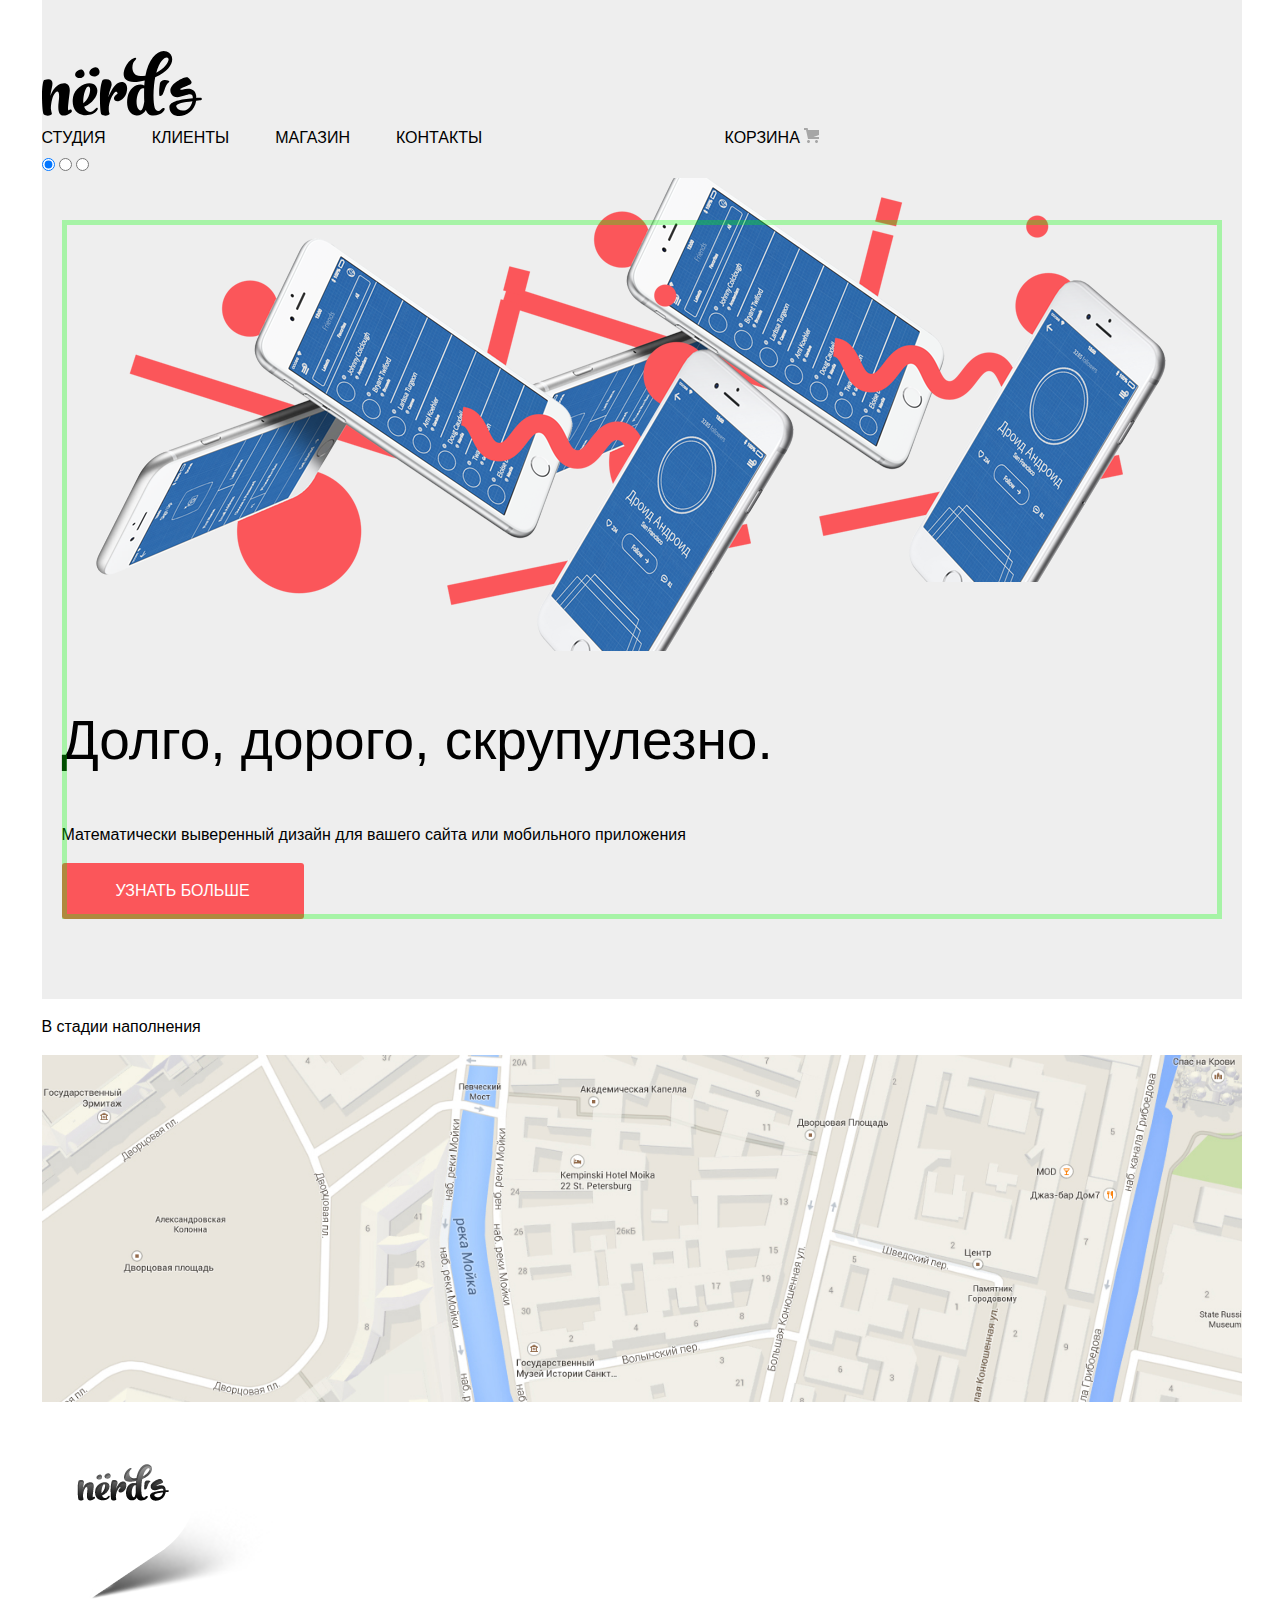
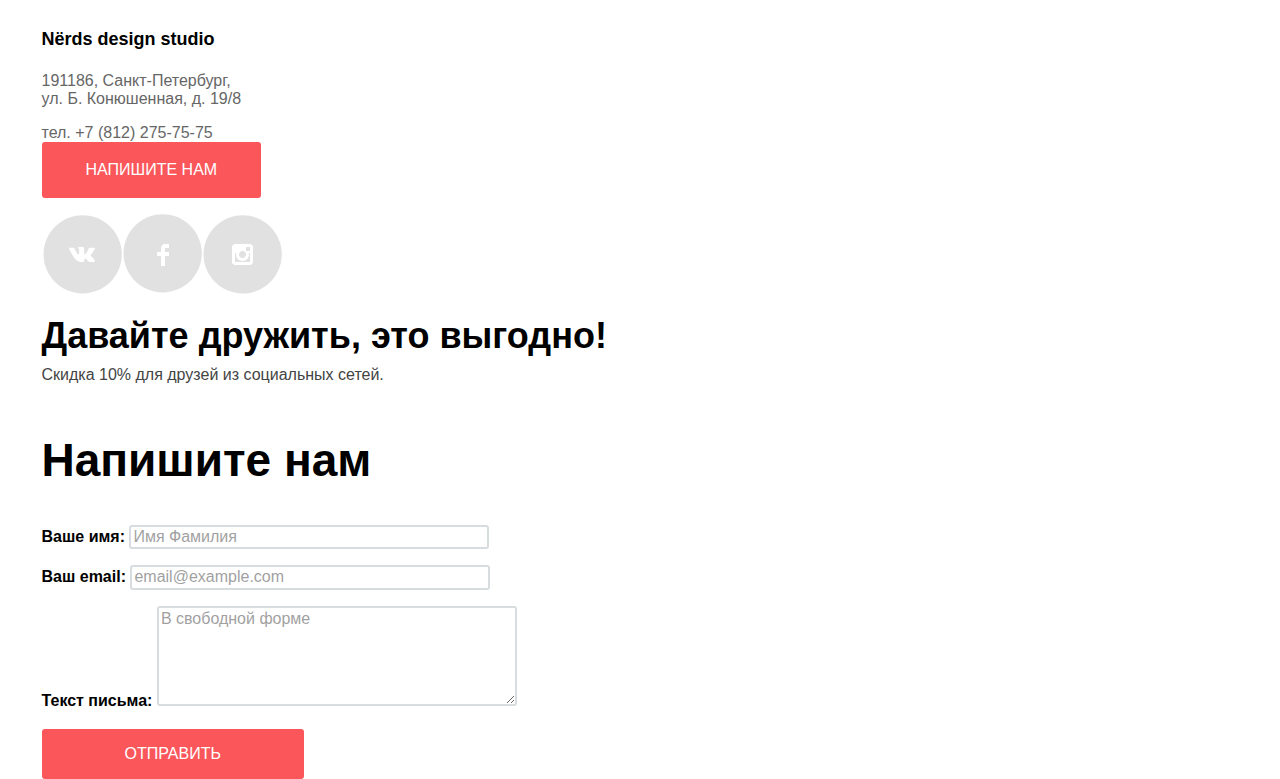
==== commit aa107b3e: "Добавила сетки" ====
--- a/blank.html
+++ b/blank.html
@@ -1,5 +1,5 @@
 <!DOCTYPE html>
-<html lang="ru">
+<html class="page" lang="ru">
   <head>
     <meta charset="utf-8">
     <title>HTML Academy: Нёрдс</title>
@@ -7,9 +7,9 @@
     <link href="css/normalize.css" rel="stylesheet">
     <link href="css/style.css" rel="stylesheet">
   </head>
-  <body>
-    <header>
-      <a href="index.html">
+  <body class="page-body">
+    <header class="main-header">
+      <a class="main-header-logo" href="index.html">
         <img src="img/nerds_logo.svg" alt="Логотип Нёрдс" width="160" height="65">
       </a>
       <nav class="maim-navigation" aria-label="Меню сайта">
--- a/css/style.css
+++ b/css/style.css
@@ -81,6 +81,61 @@
      height: auto;
 }
 
+.page {
+     height: 100% ;
+}
+
+.page-body {
+     min-height: 100%;
+     display: grid;
+     grid-template-rows: min-content 1fr min-content;
+     align-content: center;
+     margin: 0 auto;
+     padding: 0;
+     max-width: 1160px;
+     min-height: 100px;
+     position: relative
+}
+
+.main-header {
+     margin: 0;
+     min-width: 1200px;
+     padding: 50px 0 0;
+     background-color: #eee;
+}
+
+.maim-navigation {
+     display: flex;
+}
+
+.main-header-logo {
+     width: 160px;
+     height: 65px;
+}
+
+.basket-navigation {
+     margin: 0px 0px 0px 245px;
+}
+
+.site-navigation-wrapper {
+     display: flex;
+     align-items: center;
+     margin: 0px 0px 0px 202px;
+}
+
+.site-navigation {
+     display: flex;
+}
+
+.conteiner {
+     margin: 0 auto;
+     padding: 0;
+     max-width: 1160px;
+     min-height: 100px;
+     position: relative;
+}
+
+
 .visually-hidden {
      position: absolute;
      width: 1px;
@@ -99,13 +154,27 @@
      text-transform: uppercase;
 }
 
+.site-navigation {
+     width: 438px;
+     margin: 0;
+     padding: 0;
+     min-height: 31px;
+     list-style: none;
+}
+
+.site-navigation li {
+     margin-right: 46px;
+}
+
 .site-navigation,
 .category-list,
 .description-list,
 .list-of-partners,
 .footer-contacts,
-.filter-values,
-.filter-sort{
+.filter-values-grid,
+.filter-values-features,
+.filter-sort,
+.categories-list{
      list-style: none;
 }
 
@@ -145,7 +214,7 @@
 
 .slider {
      position: relative;
-     background-color: #eee;
+     background-color: var(--basic-dark-white);
 }
 
 .slides {
@@ -169,6 +238,135 @@
      transform: translateX(-50%);
  }
 
+ .slider-controls label{
+     position: relative;
+     display: inline-block;
+     width: 18px;
+     height: 18px;
+     padding: 8px;
+     border-radius: 50%;
+     cursor: pointer;
+ }
+
+ .slider-controls-slide-1::after {
+     content: "";
+    width: 18px;
+    height: 18px;
+    background: #fff;
+    position: absolute;
+    top: 8px;
+    left: 8px;
+    z-index: 1;
+    border-radius: 50%;
+ }
+
+ .slider-controls-slide-1::before {
+     content: "";
+     position: absolute;
+     left: 50%;
+     top: 50%;
+     z-index: 2;
+     width: 4px;
+     height: 4px;
+     margin: -4px;
+     background-color: inherit;
+     border: 2px solid #c1c1c1;
+     border-radius: 50%;
+ }
+ 
+ .slider-controls-slide-2::after {
+     content: "";
+     position: absolute;
+     left: 50%;
+     top: 50%;
+     z-index: 2;
+     width: 4px;
+     height: 4px;
+     margin: -4px;
+     background-color: inherit;
+     border: 2px solid #c1c1c1;
+     border-radius: 50%;
+ }
+
+ .slider-controls-slide-2::before {
+     content: "";
+     width: 18px;
+     height: 18px;
+     background: #fff;
+     position: absolute;
+     top: 8px;
+     left: 8px;
+     z-index: 1;
+     border-radius: 50%;
+ }
+
+ .slider-controls-slide-3::after {
+     content: "";
+     position: absolute;
+     left: 50%;
+     top: 50%;
+     z-index: 2;
+     width: 4px;
+     height: 4px;
+     margin: -4px;
+     background-color: inherit;
+     border: 2px solid #c1c1c1;
+     border-radius: 50%;
+ }
+
+ .slider-controls-slide-3::before {
+     content: "";
+     width: 18px;
+     height: 18px;
+     background: #fff;
+     position: absolute;
+     top: 8px;
+     left: 8px;
+     z-index: 1;
+     border-radius: 50%;
+ }
+
+#slide-1:checked~.slides .slider-controls-slide-1::before, #slide-2:checked~.slides .slider-controls-slide-2::before, #slide-3:checked~.slides .slider-controls-slide-3::before {
+     content: "";
+     width: 18px;
+     height: 18px;
+     background: #fff;
+     position: absolute;
+     top: 8px;
+     left: 8px;
+     z-index: 1;
+     border-radius: 50%;
+ }
+
+ #slide-1:checked~.slides .slider-controls-slide-1::after, #slide-2:checked~.slides .slider-controls-slide-2::after, #slide-3:checked~.slides .slider-controls-slide-3::after {
+     content: "";
+     position: absolute;
+     left: 50%;
+     top: 50%;
+     z-index: 2;
+     width: 4px;
+     height: 4px;
+     margin: -4px;
+     background-color: inherit;
+     border: 2px solid #c1c1c1;
+     border-radius: 50%;
+ }
+
+ .slide-template {
+     outline: 5px solid rgba(255, 30, 0, 0.3);
+     outline-offset: -5px;
+ }
+
+.slide-text {
+     outline: 5px solid rgba(0, 255, 0, 0.3);
+     outline-offset: -5px;
+}
+
+.slide-img{
+     outline: 5px solid rgba(90, 47, 46, 0.315);
+     outline-offset: -5px;
+}
+
 .slider-controls label {
      position: relative;
      display: inline-block;
@@ -183,6 +381,24 @@
      display: block;
 }
 
+#slide-1:checked~.slides .slide:nth-child(1) {
+     background-image: url(../img/nerds-index-slide1.png);
+     background-repeat: no-repeat;
+     background-position: 93% -27px;
+}
+
+#slide-2:checked~.slides .slide:nth-child(2) {
+     background-image: url(../img/nerds-index-slide2.png);
+     background-repeat: no-repeat;
+     background-position: 93% -27px;
+}
+
+#slide-3:checked~.slides .slide:nth-child(3){
+     background-image: url(../img/nerds-index-slide3.png);
+     background-repeat: no-repeat;
+     background-position: 93% -16px;
+}
+
 .slogan {
      font-size: 55px;
      font-weight: 500;
@@ -284,7 +500,51 @@
      line-height: 30px;
 }
 
+.categories {
+     margin-bottom: 80px;
+     border-bottom: 2px solid #eee
+
+}
+
+.categories-list {
+     display: grid;
+     grid-template-columns: 1fr 1fr 1fr;
+     margin: 0;
+     padding: 80px 0px 80px 0px ;
+}
+
+.categories-item {
+     text-align: center;
+}
+
+
 /* Description */
+
+.description {
+     text-align: center;
+     margin: 0;
+     padding: 0;
+     display: grid;
+     grid-template-columns: 1fr 1fr;
+     padding: 39px 0 74px;
+     border-bottom: 2px solid #eee
+}
+
+.description-statistics p {
+     font-size: 16px;
+     line-height: 24px;
+     font-weight: bold;
+     text-transform: uppercase;
+}
+
+.description-general {
+     text-align: center;
+}
+
+.description-statistics {
+     text-align: center;
+}
+
 .description-header {
      font-size: 45px;
      font-weight: 500;
@@ -300,6 +560,10 @@
 .table-statistics {
      display: flex;
      flex-direction: column-reverse;
+}
+
+table {
+     margin: 0 auto;
 }
 
 .table-statistics-header {
@@ -323,7 +587,63 @@
      vertical-align: top;
 }
 
+/* Partners */
+
+.partners-item {
+     border-bottom: 2px solid #EEEEEE;
+}
+.partner {
+     align-items: center;
+}
+
+.list-of-partners{
+     display: grid;
+     grid-template-columns: 1fr 1fr 1fr 1fr;
+     margin: 0;
+     padding-top: 63px;
+     padding-bottom: 49px;
+}
+
+.partner a {
+     opacity: .2;
+}
+
+.partner a:hover{
+     opacity: 1;
+}
+
+.logo-partners:focus {
+     opacity: 0.1;
+}
+
+/*map */
+
 /* Footer */
+
+.footer {
+     display: grid;
+     grid-template-columns: auto 1fr;
+     margin: 0;
+     padding-top: 63px;
+     padding-bottom: 49px;
+}
+
+.footer-contacts {
+     display: flex;
+     text-align: center;
+     padding: 0px 139px 0px 0px;
+}
+
+.footer-contacts-list {
+     margin: 0px 6px;
+     padding: 0px;
+}
+
+.stock {
+     text-align: inherit;
+     padding-top: 20px;
+}
+
 .footer-feedback-header {
      font-size: 18px;
      line-height: 30px;
@@ -349,11 +669,13 @@
      font-size: 36px;
      line-height: 36px;
      font-weight: bold;
+     margin: 0px;
 }
 
 .footer-stock {
      line-height: 22px;
      color: var(--basic-gray);
+     margin: 10px 0px;
 }
 
 svg path:hover{
@@ -365,6 +687,9 @@
 }
 
 /* Feedback */
+
+
+
 .feedback-header {
      font-size: 46px;
      line-height: 53px;
@@ -384,12 +709,57 @@
      font-size: 16px;
 }
 
-
 /* Catalog */
+
+.catalog-filter {
+     width: 260px;
+     outline-offset: -5px;
+     outline: 5px solid rgba(255, 0, 255, 0.7);
+}
+
+.catalog {
+     margin-left: 60px;
+     outline-offset: -5px;
+     outline: 5px solid rgba(0, 255, 255, 0.7);
+}
+
+.page-catalog{
+     display: grid;
+     grid-template-columns: min-content 1fr;
+     align-content: start;
+     
+}
+
+/*.catalog-list {
+     display: flex;
+     flex-wrap: wrap;
+     padding: 0;
+     margin: 0;
+     margin-bottom: 25px;
+     list-style: none;
+}*/
+
+.catalog-item {
+     background-color: var(--basic-extra-light);
+     box-shadow: 0 0 10px rgba(0, 0, 0, 0.1);
+     width: 220px;
+     min-height: 285px;
+     margin-right: 20px;
+     margin-bottom: 20px;
+}
+
+.catalog-item:nth-child(2n) {
+     margin-right: 0;
+}
+
 .catalog-header {
      font-size: 55px;
      line-height: 55px;
      font-weight: 500;
+     background-color: var(--basic-dark-white);
+     padding: 45px 0px;
+     text-align: center;
+     margin: 0;
 }
 
 .filter-header{
@@ -420,7 +790,108 @@
      color: var(--basic-black);
 }
 
-/* Catalog */
+.filter-values-grid label,
+.filter-values-features label {
+     font-size: 16px;
+     line-height: 19px;
+     color: var(--basic-dark-gray);
+}
+
+.filter-input-features:disabled + label:before{
+     background-color: #4d4d4d;
+     border: 1px solid #4d4d4d;
+     background-image: url(img\checkbox-on.svg);
+}
+.filter-input-features:checked + label:before{
+     border:4px solid #a6a6a6;
+     border-radius:50%
+}
+
+.filter-item {
+     margin: 0;
+     padding: 0;
+     border: none;
+}
+   
+   .range-filter {
+     width: 260px;
+     margin-top: 49px;
+   }
+   
+   .filter-item legend {
+     font-size: 18px;
+     line-height: 24px;
+     text-transform: uppercase;
+     font-weight: 700;
+   }
+   
+   .range-controls {
+     position: relative;
+     height: 41px;
+     margin-bottom: 15px;
+     padding-top: 39px;
+     padding-right: 20px;
+     padding-left: 20px;
+     background-color: #f1f1f1;
+     border-radius: 5px;
+   }
+   
+   .range-controls .scale {
+     height: 2px;
+     background: #d7dcde;
+   }
+   
+   .range-controls .bar {
+     width: 70%;
+     height: 2px;
+     background: #00ca74;
+   }
+   
+   .range-controls .toggle {
+     position: absolute;
+     top: 31px;
+     left: 0;
+     width: 4px;
+     height: 4px;
+     padding: 0;
+     border: 8px solid #ffffff;
+     background-color: #ababab;
+     border-radius: 50%;
+     box-shadow: 0 2px 1px 0 #cfcfcf;
+     cursor: pointer;
+   }
+   
+   .range-controls .toggle-min {
+     left: 18px;
+   }
+   
+   .range-controls .toggle-max {
+     left: 160px;
+   }
+   
+   .price-controls {
+     display: flex;
+     justify-content: space-between;
+   }
+   
+   .price-controls label {
+     text-transform: uppercase;
+     font-family: "Roboto", "Arial", sans-serif;
+     font-size: 16px;
+   }
+   
+   .price-controls input {
+     width: 60px;
+     padding: 10px;
+     margin-left: 10px;
+     text-align: center;
+     color: #283136;
+     border: none;
+     border-radius: 5px;
+     background: #f1f1f1;
+     font-family: inherit;
+     font-size: inherit;
+   }
 
 .card-header {
      font-size: 18px;
@@ -475,6 +946,10 @@
      background-color: var(--basic-dark-red);
 }
 
+fieldset {
+     border: 0 none;
+}
+
 .list-current {
      background: var(--basic-white);
      border: 3px solid var(--basic-alto-gray);
